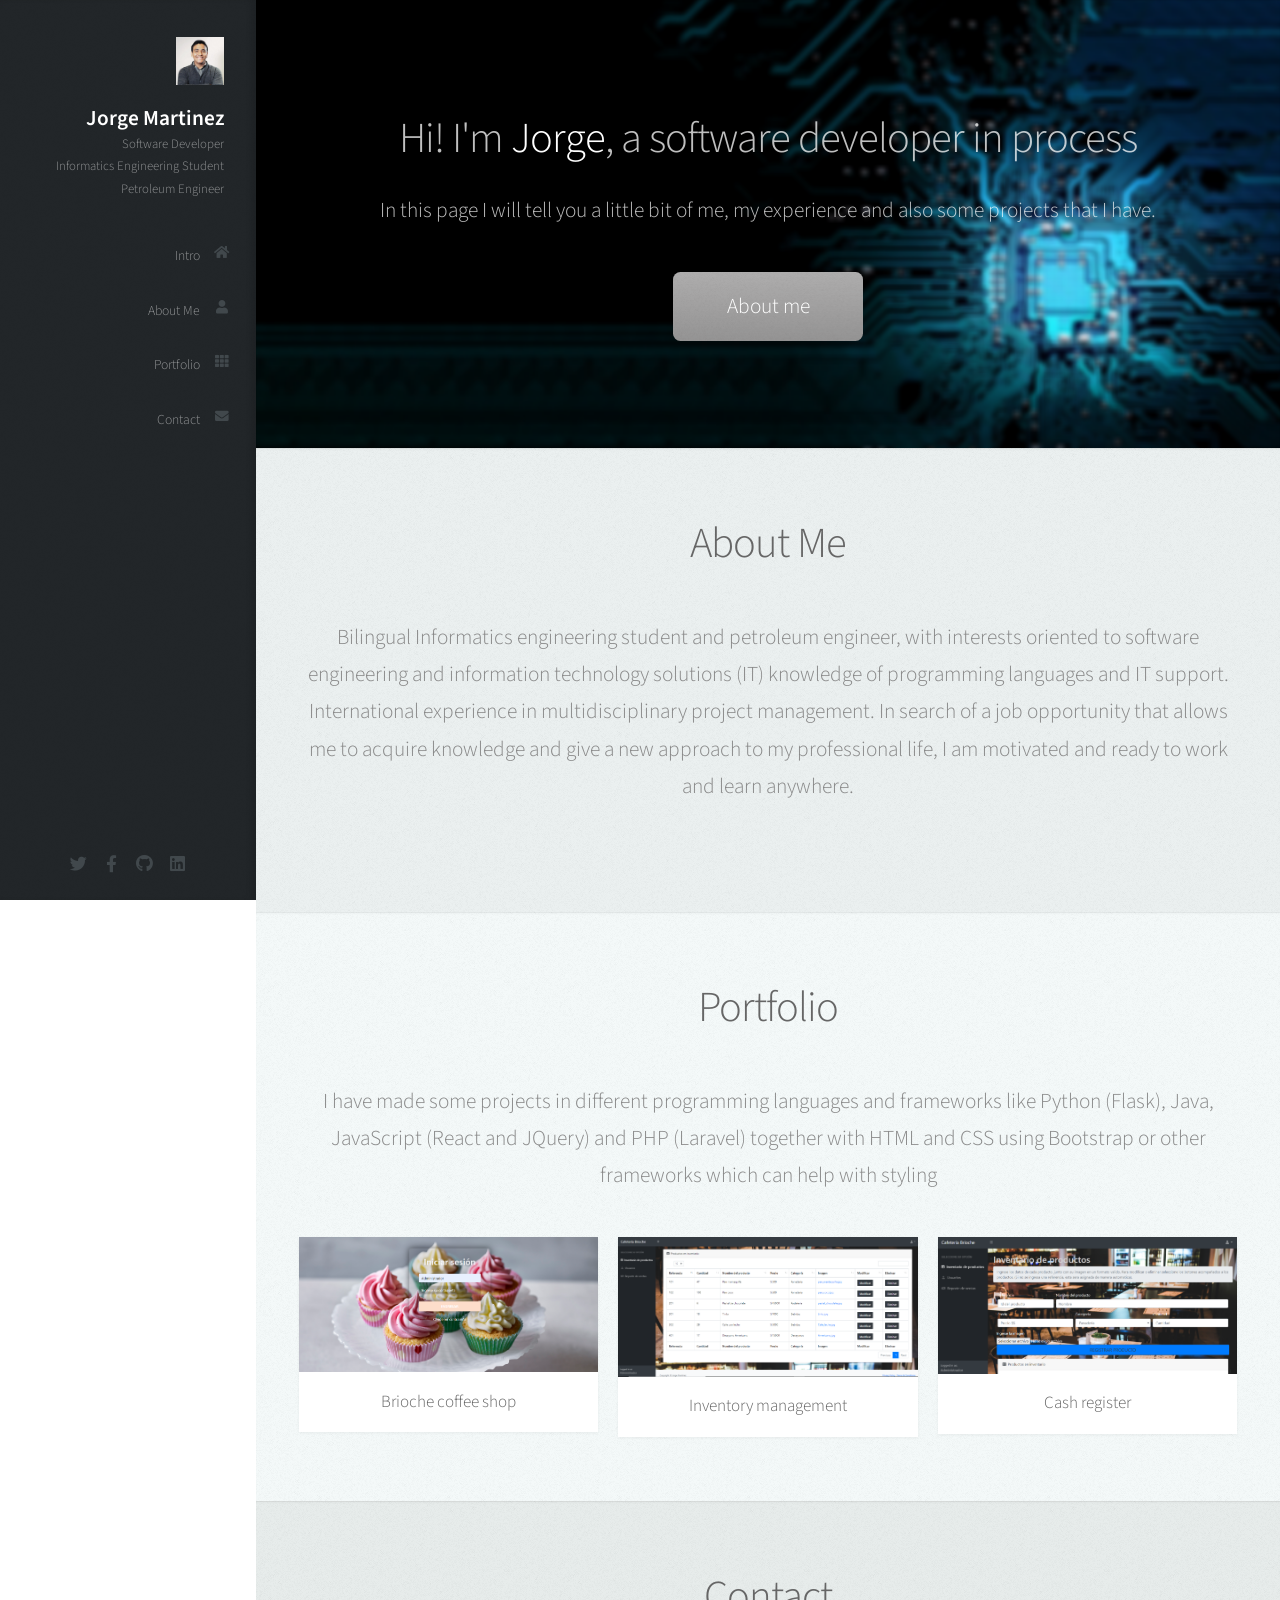
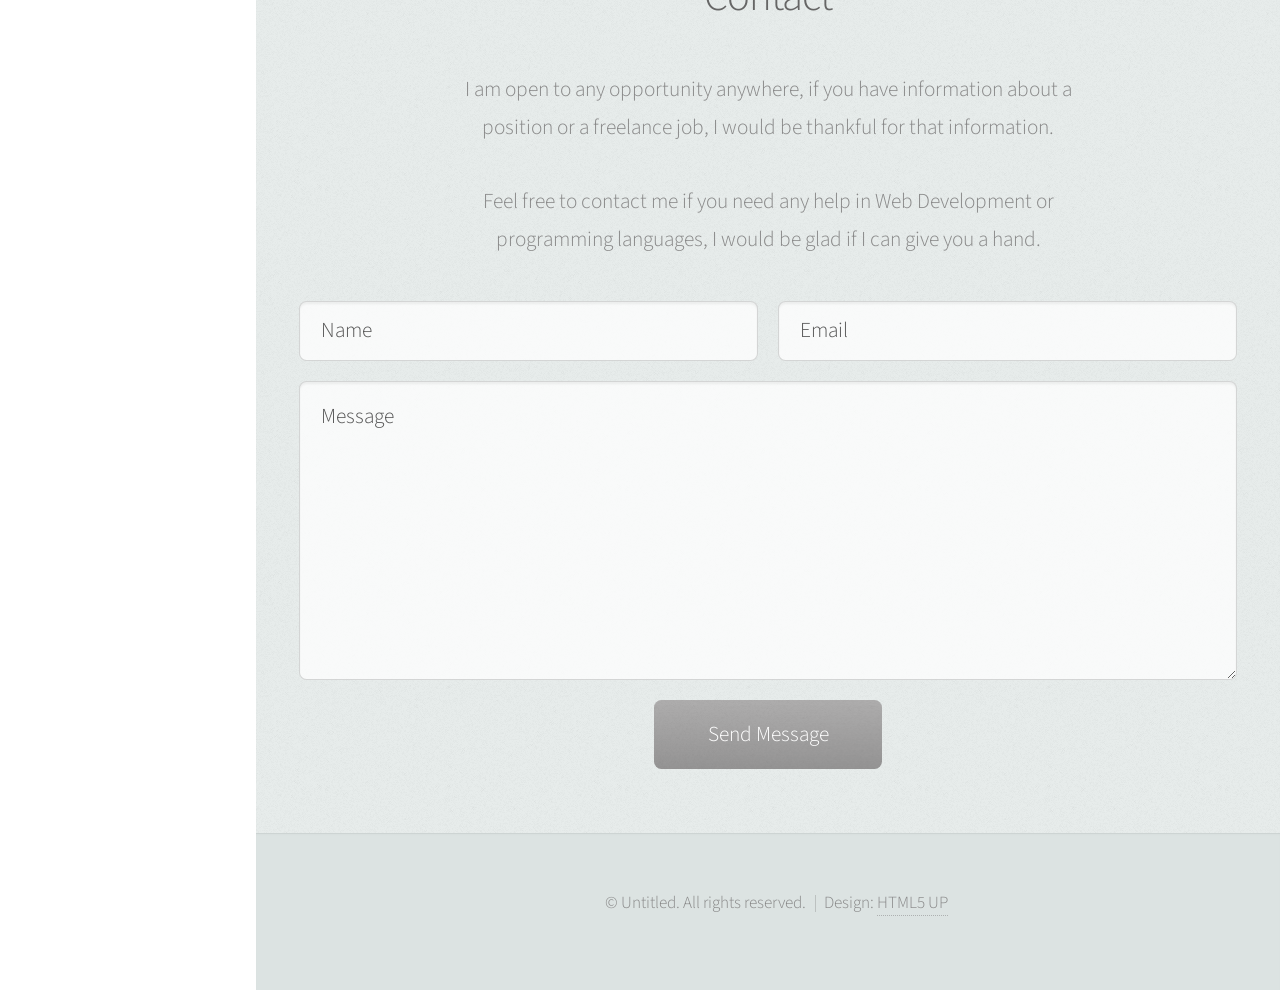
==== index.html @ ef1b6c50 "Edicion final" ====
<!DOCTYPE HTML>
<html>
	<head>
		<title>Jorge Martinez Portafolio</title>
		<meta charset="utf-8" />
		<meta name="viewport" content="width=device-width, initial-scale=1, user-scalable=no" />
		<link rel="stylesheet" href="assets/css/main.css" />
	</head>
	<body class="is-preload">
			<div id="header">
				<div class="top">
						<div id="logo">
							<span class="image avatar48"><img src="images/avat.jpeg" alt="profile picture" /></span>
							<h1 id="title">Jorge Martinez</h1>
							<p>Software Developer</p>
							<p>Informatics Engineering Student</p>
							<p>Petroleum Engineer</p>
						</div>

					<!-- Nav -->
						<nav id="nav">
							<ul>
								<li><a href="#top" id="top-link"><span class="icon solid fa-home">Intro</span></a></li>
								<li><a href="#about" id="about-link"><span class="icon solid fa-user">About Me</span></a></li>
								<li><a href="#portfolio" id="portfolio-link"><span class="icon solid fa-th">Portfolio</span></a></li>
								<li><a href="#contact" id="contact-link"><span class="icon solid fa-envelope">Contact</span></a></li>
							</ul>
						</nav>

				</div>

				<div class="bottom">

					<!-- Social Icons -->
						<ul class="icons">
							<li><a href="https://twitter.com/home" class="icon brands fa-twitter"><span class="label">Twitter</span></a></li>
							<li><a href="https://www.facebook.com/" class="icon brands fa-facebook-f"><span class="label">Facebook</span></a></li>
							<li><a href="https://github.com/" class="icon brands fa-github"><span class="label">Github</span></a></li>
							<li><a href="https://linkedin.com/" class="icon brands fa-linkedin"><span class="label">LinkedIn</span></a></li>
						</ul>
				</div>
			</div>

		<!-- Main -->
			<div id="main">
				<!-- Intro -->
					<section id="top" class="one dark cover">
						<div class="container">

							<header>
								<h2 class="alt">Hi! I'm <strong>Jorge</strong>, a software developer in process<br />
								</a></h2>
								<p>In this page I will tell you a little bit of me, my experience and also some projects that I have.</p>
							</header>

							<footer>
								<a href="#about" class="button scrolly">About me</a>
							</footer>

						</div>
					</section>

				<!-- About Me -->
				<section id="about" class="three">
					<div class="container">

						<header>
							<h2>About Me</h2>
						</header>

						<p>Bilingual Informatics engineering student and petroleum engineer, with 
						interests oriented to software engineering and information technology solutions (IT)
						knowledge of programming languages and IT support. International experience in 
						multidisciplinary project management. In search of a job opportunity that allows 
						me to acquire knowledge and give a new approach to my professional life, 
						I am motivated and ready to work and learn anywhere.</p>

					</div>
				</section>

				<!-- Portfolio -->
					<section id="portfolio" class="two">
						<div class="container">

							<header>
								<h2>Portfolio</h2>
							</header>

							<p>I have made some projects in different programming languages and frameworks 
								like Python (Flask), Java, JavaScript (React and JQuery) and PHP (Laravel) 
								together with HTML and CSS using Bootstrap or other frameworks which can help with styling</p>

							<div class="row">
								<div class="col-4 col-12-mobile">
									<article class="item">
										<a href="#" class="image fit"><img src="images/2.PNG" alt="" /></a>
										<header>
											<h3>Brioche coffee shop</h3>
										</header>
									</article>
								</div>
								<div class="col-4 col-12-mobile">
									<article class="item">
										<a href="#" class="image fit"><img src="images/3.2.PNG" alt="" /></a>
										<header>
											<h3>Inventory management</h3>
										</header>
									</article>
								</div>
								<div class="col-4 col-12-mobile">
									<article class="item">
										<a href="#" class="image fit"><img src="images/3.1.PNG" alt="" /></a>
										<header>
											<h3>Cash register</h3>
										</header>
									</article>
								</div>
							</div>

						</div>
					</section>
				<!-- Contact -->
					<section id="contact" class="four">
						<div class="container">

							<header>
								<h2>Contact</h2>
							</header>

							<p>I am open to any opportunity anywhere, if you have information 
								about a <br>position or a freelance job, I would be thankful for that information. <br>  <br> 
								Feel free to contact me if you need any help in Web Development 
								or  <br>  programming languages, I would be glad if I can give you a hand.</p>

							<form method="post" action="#">
								<div class="row">
									<div class="col-6 col-12-mobile"><input type="text" name="name" placeholder="Name" /></div>
									<div class="col-6 col-12-mobile"><input type="text" name="email" placeholder="Email" /></div>
									<div class="col-12">
										<textarea name="message" placeholder="Message"></textarea>
									</div>
									<div class="col-12">
										<input type="submit" value="Send Message" />
									</div>
								</div>
							</form>

						</div>
					</section>

			</div>

		<!-- Footer -->
			<div id="footer">

				<!-- Copyright -->
					<ul class="copyright">
						<li>&copy; Untitled. All rights reserved.</li><li>Design: <a href="http://html5up.net">HTML5 UP</a></li>
					</ul>

			</div>

		<!-- Scripts -->
			<script src="assets/js/jquery.min.js"></script>
			<script src="assets/js/jquery.scrolly.min.js"></script>
			<script src="assets/js/jquery.scrollex.min.js"></script>
			<script src="assets/js/browser.min.js"></script>
			<script src="assets/js/breakpoints.min.js"></script>
			<script src="assets/js/util.js"></script>
			<script src="assets/js/main.js"></script>

	</body>
</html>
---- assets/css/main.css ----
@import url("fontawesome-all.min.css");
@import url("https://fonts.googleapis.com/css?family=Source+Sans+Pro:300,300italic,400,600");

/*
	Prologue by HTML5 UP
	html5up.net | @ajlkn
	Free for personal and commercial use under the CCA 3.0 license (html5up.net/license)
*/

html, body, div, span, applet, object,
iframe, h1, h2, h3, h4, h5, h6, p, blockquote,
pre, a, abbr, acronym, address, big, cite,
code, del, dfn, em, img, ins, kbd, q, s, samp,
small, strike, strong, sub, sup, tt, var, b,
u, i, center, dl, dt, dd, ol, ul, li, fieldset,
form, label, legend, table, caption, tbody,
tfoot, thead, tr, th, td, article, aside,
canvas, details, embed, figure, figcaption,
footer, header, hgroup, menu, nav, output, ruby,
section, summary, time, mark, audio, video {
	margin: 0;
	padding: 0;
	border: 0;
	font-size: 100%;
	font: inherit;
	vertical-align: baseline;}

article, aside, details, figcaption, figure,
footer, header, hgroup, menu, nav, section {
	display: block;}

body {
	line-height: 1;
}

ol, ul {
	list-style: none;
}

blockquote, q {
	quotes: none;
}

	blockquote:before, blockquote:after, q:before, q:after {
		content: '';
		content: none;
	}

table {
	border-collapse: collapse;
	border-spacing: 0;
}

body {
	-webkit-text-size-adjust: none;
}

mark {
	background-color: transparent;
	color: inherit;
}

input::-moz-focus-inner {
	border: 0;
	padding: 0;
}

input, select, textarea {
	-moz-appearance: none;
	-webkit-appearance: none;
	-ms-appearance: none;
	appearance: none;
}

/* Basic */

	html {
		box-sizing: border-box;
	}

	*, *:before, *:after {
		box-sizing: inherit;
	}

	body {
		background: #fff;
		font-family: 'Source Sans Pro', sans-serif;
		font-size: 19pt;
		font-weight: 300;
		line-height: 1.75em;
		color: #888;
	}

		body.is-preload *, body.is-preload *:before, body.is-preload *:after {
			-moz-animation: none !important;
			-webkit-animation: none !important;
			-ms-animation: none !important;
			animation: none !important;
			-moz-transition: none !important;
			-webkit-transition: none !important;
			-ms-transition: none !important;
			transition: none !important;
		}

	input, textarea, select {
		font-family: 'Source Sans Pro', sans-serif;
		font-size: 19pt;
		font-weight: 300;
		line-height: 1.75em;
		color: #888;
	}

	h1, h2, h3, h4, h5, h6 {
		font-weight: 300;
		color: #666;
		line-height: 1.5em;
	}

	h1 a, h2 a, h3 a, h4 a, h5 a, h6 a {
		color: inherit;
		text-decoration: none;
	}

		h1 a strong, h2 a strong, h3 a strong, h4 a strong, h5 a strong, h6 a strong {
			color: #333;
		}

	h2 {
		font-size: 2em;
		letter-spacing: -1px;
	}

		h2.alt {
			color: #888;
		}

			h2.alt strong {
				color: #666;
			}

	h3 {
		font-size: 1.5em;
	}

	header {
		margin: 0 0 2em 0;
	}

		header > p {
			margin: 1em 0 0 0;
		}

	footer {
		margin: 2em 0 0 0;
	}

	strong, b {
		font-weight: 300;
		color: #666;
	}

	em, i {
		font-style: italic;
	}

	a {
		text-decoration: none;
		color: inherit;
		border-bottom: dotted 1px rgba(128, 128, 128, 0.5);
		-moz-transition: color 0.35s ease-in-out, border-bottom-color 0.35s ease-in-out;
		-webkit-transition: color 0.35s ease-in-out, border-bottom-color 0.35s ease-in-out;
		-ms-transition: color 0.35s ease-in-out, border-bottom-color 0.35s ease-in-out;
		transition: color 0.35s ease-in-out, border-bottom-color 0.35s ease-in-out;
		outline: 0;
	}

		a:hover {
			color: #009191;
			border-bottom-color: rgba(255, 255, 255, 0);
		}

	sub {
		position: relative;
		top: 0.5em;
		font-size: 0.8em;
	}

	sup {
		position: relative;
		top: -0.5em;
		font-size: 0.8em;
	}

	hr {
		border: 0;
		border-top: solid 1px #ddd;
	}

	blockquote {
		border-left: solid 0.5em #ddd;
		padding: 1em 0 1em 2em;
		font-style: italic;
	}

	p, ul, ol, dl, table {
		margin-bottom: 2em;
	}

	br.clear {
		clear: both;
	}

/* Container */

	.container {
		margin: 0 auto;
		max-width: 100%;
		width: 1400px;
	}

		@media screen and (min-width: 961px) and (max-width: 1880px) {

			.container {
				width: 1200px;
			}

		}

		@media screen and (min-width: 961px) and (max-width: 1620px) {

			.container {
				width: 960px;
			}

		}

		@media screen and (min-width: 961px) and (max-width: 1320px) {

			.container {
				width: 100%;
			}

		}

		@media screen and (max-width: 960px) {

			.container {
				width: 100%;
			}

		}

		@media screen and (max-width: 736px) {

			.container {
				width: 100%;
			}

		}

/* Row */

	.row {
		display: flex;
		flex-wrap: wrap;
		box-sizing: border-box;
		align-items: stretch;
	}

		.row > * {
			box-sizing: border-box;
		}

		.row.gtr-uniform > * > :last-child {
			margin-bottom: 0;
		}

		.row.aln-left {
			justify-content: flex-start;
		}

		.row.aln-center {
			justify-content: center;
		}

		.row.aln-right {
			justify-content: flex-end;
		}

		.row.aln-top {
			align-items: flex-start;
		}

		.row.aln-middle {
			align-items: center;
		}

		.row.aln-bottom {
			align-items: flex-end;
		}

		.row > .imp {
			order: -1;
		}

		.row > .col-1 {
			width: 8.33333%;
		}

		.row > .off-1 {
			margin-left: 8.33333%;
		}

		.row > .col-2 {
			width: 16.66667%;
		}

		.row > .off-2 {
			margin-left: 16.66667%;
		}

		.row > .col-3 {
			width: 25%;
		}

		.row > .off-3 {
			margin-left: 25%;
		}

		.row > .col-4 {
			width: 33.33333%;
		}

		.row > .off-4 {
			margin-left: 33.33333%;
		}

		.row > .col-5 {
			width: 41.66667%;
		}

		.row > .off-5 {
			margin-left: 41.66667%;
		}

		.row > .col-6 {
			width: 50%;
		}

		.row > .off-6 {
			margin-left: 50%;
		}

		.row > .col-7 {
			width: 58.33333%;
		}

		.row > .off-7 {
			margin-left: 58.33333%;
		}

		.row > .col-8 {
			width: 66.66667%;
		}

		.row > .off-8 {
			margin-left: 66.66667%;
		}

		.row > .col-9 {
			width: 75%;
		}

		.row > .off-9 {
			margin-left: 75%;
		}

		.row > .col-10 {
			width: 83.33333%;
		}

		.row > .off-10 {
			margin-left: 83.33333%;
		}

		.row > .col-11 {
			width: 91.66667%;
		}

		.row > .off-11 {
			margin-left: 91.66667%;
		}

		.row > .col-12 {
			width: 100%;
		}

		.row > .off-12 {
			margin-left: 100%;
		}

		.row.gtr-0 {
			margin-top: 0px;
			margin-left: 0px;
		}

			.row.gtr-0 > * {
				padding: 0px 0 0 0px;
			}

			.row.gtr-0.gtr-uniform {
				margin-top: 0px;
			}

				.row.gtr-0.gtr-uniform > * {
					padding-top: 0px;
				}

		.row.gtr-25 {
			margin-top: -10px;
			margin-left: -10px;
		}

			.row.gtr-25 > * {
				padding: 10px 0 0 10px;
			}

			.row.gtr-25.gtr-uniform {
				margin-top: -10px;
			}

				.row.gtr-25.gtr-uniform > * {
					padding-top: 10px;
				}

		.row.gtr-50 {
			margin-top: -20px;
			margin-left: -20px;
		}

			.row.gtr-50 > * {
				padding: 20px 0 0 20px;
			}

			.row.gtr-50.gtr-uniform {
				margin-top: -20px;
			}

				.row.gtr-50.gtr-uniform > * {
					padding-top: 20px;
				}

		.row {
			margin-top: -40px;
			margin-left: -40px;
		}

			.row > * {
				padding: 40px 0 0 40px;
			}

			.row.gtr-uniform {
				margin-top: -40px;
			}

				.row.gtr-uniform > * {
					padding-top: 40px;
				}

		.row.gtr-150 {
			margin-top: -60px;
			margin-left: -60px;
		}

			.row.gtr-150 > * {
				padding: 60px 0 0 60px;
			}

			.row.gtr-150.gtr-uniform {
				margin-top: -60px;
			}

				.row.gtr-150.gtr-uniform > * {
					padding-top: 60px;
				}

		.row.gtr-200 {
			margin-top: -80px;
			margin-left: -80px;
		}

			.row.gtr-200 > * {
				padding: 80px 0 0 80px;
			}

			.row.gtr-200.gtr-uniform {
				margin-top: -80px;
			}

				.row.gtr-200.gtr-uniform > * {
					padding-top: 80px;
				}

		@media screen and (min-width: 961px) and (max-width: 1880px) {

			.row {
				display: flex;
				flex-wrap: wrap;
				box-sizing: border-box;
				align-items: stretch;
			}

				.row > * {
					box-sizing: border-box;
				}

				.row.gtr-uniform > * > :last-child {
					margin-bottom: 0;
				}

				.row.aln-left {
					justify-content: flex-start;
				}

				.row.aln-center {
					justify-content: center;
				}

				.row.aln-right {
					justify-content: flex-end;
				}

				.row.aln-top {
					align-items: flex-start;
				}

				.row.aln-middle {
					align-items: center;
				}

				.row.aln-bottom {
					align-items: flex-end;
				}

				.row > .imp-wide {
					order: -1;
				}

				.row > .col-1-wide {
					width: 8.33333%;
				}

				.row > .off-1-wide {
					margin-left: 8.33333%;
				}

				.row > .col-2-wide {
					width: 16.66667%;
				}

				.row > .off-2-wide {
					margin-left: 16.66667%;
				}

				.row > .col-3-wide {
					width: 25%;
				}

				.row > .off-3-wide {
					margin-left: 25%;
				}

				.row > .col-4-wide {
					width: 33.33333%;
				}

				.row > .off-4-wide {
					margin-left: 33.33333%;
				}

				.row > .col-5-wide {
					width: 41.66667%;
				}

				.row > .off-5-wide {
					margin-left: 41.66667%;
				}

				.row > .col-6-wide {
					width: 50%;
				}

				.row > .off-6-wide {
					margin-left: 50%;
				}

				.row > .col-7-wide {
					width: 58.33333%;
				}

				.row > .off-7-wide {
					margin-left: 58.33333%;
				}

				.row > .col-8-wide {
					width: 66.66667%;
				}

				.row > .off-8-wide {
					margin-left: 66.66667%;
				}

				.row > .col-9-wide {
					width: 75%;
				}

				.row > .off-9-wide {
					margin-left: 75%;
				}

				.row > .col-10-wide {
					width: 83.33333%;
				}

				.row > .off-10-wide {
					margin-left: 83.33333%;
				}

				.row > .col-11-wide {
					width: 91.66667%;
				}

				.row > .off-11-wide {
					margin-left: 91.66667%;
				}

				.row > .col-12-wide {
					width: 100%;
				}

				.row > .off-12-wide {
					margin-left: 100%;
				}

				.row.gtr-0 {
					margin-top: 0px;
					margin-left: 0px;
				}

					.row.gtr-0 > * {
						padding: 0px 0 0 0px;
					}

					.row.gtr-0.gtr-uniform {
						margin-top: 0px;
					}

						.row.gtr-0.gtr-uniform > * {
							padding-top: 0px;
						}

				.row.gtr-25 {
					margin-top: -10px;
					margin-left: -10px;
				}

					.row.gtr-25 > * {
						padding: 10px 0 0 10px;
					}

					.row.gtr-25.gtr-uniform {
						margin-top: -10px;
					}

						.row.gtr-25.gtr-uniform > * {
							padding-top: 10px;
						}

				.row.gtr-50 {
					margin-top: -20px;
					margin-left: -20px;
				}

					.row.gtr-50 > * {
						padding: 20px 0 0 20px;
					}

					.row.gtr-50.gtr-uniform {
						margin-top: -20px;
					}

						.row.gtr-50.gtr-uniform > * {
							padding-top: 20px;
						}

				.row {
					margin-top: -40px;
					margin-left: -40px;
				}

					.row > * {
						padding: 40px 0 0 40px;
					}

					.row.gtr-uniform {
						margin-top: -40px;
					}

						.row.gtr-uniform > * {
							padding-top: 40px;
						}

				.row.gtr-150 {
					margin-top: -60px;
					margin-left: -60px;
				}

					.row.gtr-150 > * {
						padding: 60px 0 0 60px;
					}

					.row.gtr-150.gtr-uniform {
						margin-top: -60px;
					}

						.row.gtr-150.gtr-uniform > * {
							padding-top: 60px;
						}

				.row.gtr-200 {
					margin-top: -80px;
					margin-left: -80px;
				}

					.row.gtr-200 > * {
						padding: 80px 0 0 80px;
					}

					.row.gtr-200.gtr-uniform {
						margin-top: -80px;
					}

						.row.gtr-200.gtr-uniform > * {
							padding-top: 80px;
						}

		}

		@media screen and (min-width: 961px) and (max-width: 1620px) {

			.row {
				display: flex;
				flex-wrap: wrap;
				box-sizing: border-box;
				align-items: stretch;
			}

				.row > * {
					box-sizing: border-box;
				}

				.row.gtr-uniform > * > :last-child {
					margin-bottom: 0;
				}

				.row.aln-left {
					justify-content: flex-start;
				}

				.row.aln-center {
					justify-content: center;
				}

				.row.aln-right {
					justify-content: flex-end;
				}

				.row.aln-top {
					align-items: flex-start;
				}

				.row.aln-middle {
					align-items: center;
				}

				.row.aln-bottom {
					align-items: flex-end;
				}

				.row > .imp-normal {
					order: -1;
				}

				.row > .col-1-normal {
					width: 8.33333%;
				}

				.row > .off-1-normal {
					margin-left: 8.33333%;
				}

				.row > .col-2-normal {
					width: 16.66667%;
				}

				.row > .off-2-normal {
					margin-left: 16.66667%;
				}

				.row > .col-3-normal {
					width: 25%;
				}

				.row > .off-3-normal {
					margin-left: 25%;
				}

				.row > .col-4-normal {
					width: 33.33333%;
				}

				.row > .off-4-normal {
					margin-left: 33.33333%;
				}

				.row > .col-5-normal {
					width: 41.66667%;
				}

				.row > .off-5-normal {
					margin-left: 41.66667%;
				}

				.row > .col-6-normal {
					width: 50%;
				}

				.row > .off-6-normal {
					margin-left: 50%;
				}

				.row > .col-7-normal {
					width: 58.33333%;
				}

				.row > .off-7-normal {
					margin-left: 58.33333%;
				}

				.row > .col-8-normal {
					width: 66.66667%;
				}

				.row > .off-8-normal {
					margin-left: 66.66667%;
				}

				.row > .col-9-normal {
					width: 75%;
				}

				.row > .off-9-normal {
					margin-left: 75%;
				}

				.row > .col-10-normal {
					width: 83.33333%;
				}

				.row > .off-10-normal {
					margin-left: 83.33333%;
				}

				.row > .col-11-normal {
					width: 91.66667%;
				}

				.row > .off-11-normal {
					margin-left: 91.66667%;
				}

				.row > .col-12-normal {
					width: 100%;
				}

				.row > .off-12-normal {
					margin-left: 100%;
				}

				.row.gtr-0 {
					margin-top: 0px;
					margin-left: 0px;
				}

					.row.gtr-0 > * {
						padding: 0px 0 0 0px;
					}

					.row.gtr-0.gtr-uniform {
						margin-top: 0px;
					}

						.row.gtr-0.gtr-uniform > * {
							padding-top: 0px;
						}

				.row.gtr-25 {
					margin-top: -10px;
					margin-left: -10px;
				}

					.row.gtr-25 > * {
						padding: 10px 0 0 10px;
					}

					.row.gtr-25.gtr-uniform {
						margin-top: -10px;
					}

						.row.gtr-25.gtr-uniform > * {
							padding-top: 10px;
						}

				.row.gtr-50 {
					margin-top: -20px;
					margin-left: -20px;
				}

					.row.gtr-50 > * {
						padding: 20px 0 0 20px;
					}

					.row.gtr-50.gtr-uniform {
						margin-top: -20px;
					}

						.row.gtr-50.gtr-uniform > * {
							padding-top: 20px;
						}

				.row {
					margin-top: -40px;
					margin-left: -40px;
				}

					.row > * {
						padding: 40px 0 0 40px;
					}

					.row.gtr-uniform {
						margin-top: -40px;
					}

						.row.gtr-uniform > * {
							padding-top: 40px;
						}

				.row.gtr-150 {
					margin-top: -60px;
					margin-left: -60px;
				}

					.row.gtr-150 > * {
						padding: 60px 0 0 60px;
					}

					.row.gtr-150.gtr-uniform {
						margin-top: -60px;
					}

						.row.gtr-150.gtr-uniform > * {
							padding-top: 60px;
						}

				.row.gtr-200 {
					margin-top: -80px;
					margin-left: -80px;
				}

					.row.gtr-200 > * {
						padding: 80px 0 0 80px;
					}

					.row.gtr-200.gtr-uniform {
						margin-top: -80px;
					}

						.row.gtr-200.gtr-uniform > * {
							padding-top: 80px;
						}

		}

		@media screen and (min-width: 961px) and (max-width: 1320px) {

			.row {
				display: flex;
				flex-wrap: wrap;
				box-sizing: border-box;
				align-items: stretch;
			}

				.row > * {
					box-sizing: border-box;
				}

				.row.gtr-uniform > * > :last-child {
					margin-bottom: 0;
				}

				.row.aln-left {
					justify-content: flex-start;
				}

				.row.aln-center {
					justify-content: center;
				}

				.row.aln-right {
					justify-content: flex-end;
				}

				.row.aln-top {
					align-items: flex-start;
				}

				.row.aln-middle {
					align-items: center;
				}

				.row.aln-bottom {
					align-items: flex-end;
				}

				.row > .imp-narrow {
					order: -1;
				}

				.row > .col-1-narrow {
					width: 8.33333%;
				}

				.row > .off-1-narrow {
					margin-left: 8.33333%;
				}

				.row > .col-2-narrow {
					width: 16.66667%;
				}

				.row > .off-2-narrow {
					margin-left: 16.66667%;
				}

				.row > .col-3-narrow {
					width: 25%;
				}

				.row > .off-3-narrow {
					margin-left: 25%;
				}

				.row > .col-4-narrow {
					width: 33.33333%;
				}

				.row > .off-4-narrow {
					margin-left: 33.33333%;
				}

				.row > .col-5-narrow {
					width: 41.66667%;
				}

				.row > .off-5-narrow {
					margin-left: 41.66667%;
				}

				.row > .col-6-narrow {
					width: 50%;
				}

				.row > .off-6-narrow {
					margin-left: 50%;
				}

				.row > .col-7-narrow {
					width: 58.33333%;
				}

				.row > .off-7-narrow {
					margin-left: 58.33333%;
				}

				.row > .col-8-narrow {
					width: 66.66667%;
				}

				.row > .off-8-narrow {
					margin-left: 66.66667%;
				}

				.row > .col-9-narrow {
					width: 75%;
				}

				.row > .off-9-narrow {
					margin-left: 75%;
				}

				.row > .col-10-narrow {
					width: 83.33333%;
				}

				.row > .off-10-narrow {
					margin-left: 83.33333%;
				}

				.row > .col-11-narrow {
					width: 91.66667%;
				}

				.row > .off-11-narrow {
					margin-left: 91.66667%;
				}

				.row > .col-12-narrow {
					width: 100%;
				}

				.row > .off-12-narrow {
					margin-left: 100%;
				}

				.row.gtr-0 {
					margin-top: 0px;
					margin-left: 0px;
				}

					.row.gtr-0 > * {
						padding: 0px 0 0 0px;
					}

					.row.gtr-0.gtr-uniform {
						margin-top: 0px;
					}

						.row.gtr-0.gtr-uniform > * {
							padding-top: 0px;
						}

				.row.gtr-25 {
					margin-top: -5px;
					margin-left: -5px;
				}

					.row.gtr-25 > * {
						padding: 5px 0 0 5px;
					}

					.row.gtr-25.gtr-uniform {
						margin-top: -5px;
					}

						.row.gtr-25.gtr-uniform > * {
							padding-top: 5px;
						}

				.row.gtr-50 {
					margin-top: -10px;
					margin-left: -10px;
				}

					.row.gtr-50 > * {
						padding: 10px 0 0 10px;
					}

					.row.gtr-50.gtr-uniform {
						margin-top: -10px;
					}

						.row.gtr-50.gtr-uniform > * {
							padding-top: 10px;
						}

				.row {
					margin-top: -20px;
					margin-left: -20px;
				}

					.row > * {
						padding: 20px 0 0 20px;
					}

					.row.gtr-uniform {
						margin-top: -20px;
					}

						.row.gtr-uniform > * {
							padding-top: 20px;
						}

				.row.gtr-150 {
					margin-top: -30px;
					margin-left: -30px;
				}

					.row.gtr-150 > * {
						padding: 30px 0 0 30px;
					}

					.row.gtr-150.gtr-uniform {
						margin-top: -30px;
					}

						.row.gtr-150.gtr-uniform > * {
							padding-top: 30px;
						}

				.row.gtr-200 {
					margin-top: -40px;
					margin-left: -40px;
				}

					.row.gtr-200 > * {
						padding: 40px 0 0 40px;
					}

					.row.gtr-200.gtr-uniform {
						margin-top: -40px;
					}

						.row.gtr-200.gtr-uniform > * {
							padding-top: 40px;
						}

		}

		@media screen and (max-width: 960px) {

			.row {
				display: flex;
				flex-wrap: wrap;
				box-sizing: border-box;
				align-items: stretch;
			}

				.row > * {
					box-sizing: border-box;
				}

				.row.gtr-uniform > * > :last-child {
					margin-bottom: 0;
				}

				.row.aln-left {
					justify-content: flex-start;
				}

				.row.aln-center {
					justify-content: center;
				}

				.row.aln-right {
					justify-content: flex-end;
				}

				.row.aln-top {
					align-items: flex-start;
				}

				.row.aln-middle {
					align-items: center;
				}

				.row.aln-bottom {
					align-items: flex-end;
				}

				.row > .imp-narrower {
					order: -1;
				}

				.row > .col-1-narrower {
					width: 8.33333%;
				}

				.row > .off-1-narrower {
					margin-left: 8.33333%;
				}

				.row > .col-2-narrower {
					width: 16.66667%;
				}

				.row > .off-2-narrower {
					margin-left: 16.66667%;
				}

				.row > .col-3-narrower {
					width: 25%;
				}

				.row > .off-3-narrower {
					margin-left: 25%;
				}

				.row > .col-4-narrower {
					width: 33.33333%;
				}

				.row > .off-4-narrower {
					margin-left: 33.33333%;
				}

				.row > .col-5-narrower {
					width: 41.66667%;
				}

				.row > .off-5-narrower {
					margin-left: 41.66667%;
				}

				.row > .col-6-narrower {
					width: 50%;
				}

				.row > .off-6-narrower {
					margin-left: 50%;
				}

				.row > .col-7-narrower {
					width: 58.33333%;
				}

				.row > .off-7-narrower {
					margin-left: 58.33333%;
				}

				.row > .col-8-narrower {
					width: 66.66667%;
				}

				.row > .off-8-narrower {
					margin-left: 66.66667%;
				}

				.row > .col-9-narrower {
					width: 75%;
				}

				.row > .off-9-narrower {
					margin-left: 75%;
				}

				.row > .col-10-narrower {
					width: 83.33333%;
				}

				.row > .off-10-narrower {
					margin-left: 83.33333%;
				}

				.row > .col-11-narrower {
					width: 91.66667%;
				}

				.row > .off-11-narrower {
					margin-left: 91.66667%;
				}

				.row > .col-12-narrower {
					width: 100%;
				}

				.row > .off-12-narrower {
					margin-left: 100%;
				}

				.row.gtr-0 {
					margin-top: 0px;
					margin-left: 0px;
				}

					.row.gtr-0 > * {
						padding: 0px 0 0 0px;
					}

					.row.gtr-0.gtr-uniform {
						margin-top: 0px;
					}

						.row.gtr-0.gtr-uniform > * {
							padding-top: 0px;
						}

				.row.gtr-25 {
					margin-top: -5px;
					margin-left: -5px;
				}

					.row.gtr-25 > * {
						padding: 5px 0 0 5px;
					}

					.row.gtr-25.gtr-uniform {
						margin-top: -5px;
					}

						.row.gtr-25.gtr-uniform > * {
							padding-top: 5px;
						}

				.row.gtr-50 {
					margin-top: -10px;
					margin-left: -10px;
				}

					.row.gtr-50 > * {
						padding: 10px 0 0 10px;
					}

					.row.gtr-50.gtr-uniform {
						margin-top: -10px;
					}

						.row.gtr-50.gtr-uniform > * {
							padding-top: 10px;
						}

				.row {
					margin-top: -20px;
					margin-left: -20px;
				}

					.row > * {
						padding: 20px 0 0 20px;
					}

					.row.gtr-uniform {
						margin-top: -20px;
					}

						.row.gtr-uniform > * {
							padding-top: 20px;
						}

				.row.gtr-150 {
					margin-top: -30px;
					margin-left: -30px;
				}

					.row.gtr-150 > * {
						padding: 30px 0 0 30px;
					}

					.row.gtr-150.gtr-uniform {
						margin-top: -30px;
					}

						.row.gtr-150.gtr-uniform > * {
							padding-top: 30px;
						}

				.row.gtr-200 {
					margin-top: -40px;
					margin-left: -40px;
				}

					.row.gtr-200 > * {
						padding: 40px 0 0 40px;
					}

					.row.gtr-200.gtr-uniform {
						margin-top: -40px;
					}

						.row.gtr-200.gtr-uniform > * {
							padding-top: 40px;
						}

		}

		@media screen and (max-width: 736px) {

			.row {
				display: flex;
				flex-wrap: wrap;
				box-sizing: border-box;
				align-items: stretch;
			}

				.row > * {
					box-sizing: border-box;
				}

				.row.gtr-uniform > * > :last-child {
					margin-bottom: 0;
				}

				.row.aln-left {
					justify-content: flex-start;
				}

				.row.aln-center {
					justify-content: center;
				}

				.row.aln-right {
					justify-content: flex-end;
				}

				.row.aln-top {
					align-items: flex-start;
				}

				.row.aln-middle {
					align-items: center;
				}

				.row.aln-bottom {
					align-items: flex-end;
				}

				.row > .imp-mobile {
					order: -1;
				}

				.row > .col-1-mobile {
					width: 8.33333%;
				}

				.row > .off-1-mobile {
					margin-left: 8.33333%;
				}

				.row > .col-2-mobile {
					width: 16.66667%;
				}

				.row > .off-2-mobile {
					margin-left: 16.66667%;
				}

				.row > .col-3-mobile {
					width: 25%;
				}

				.row > .off-3-mobile {
					margin-left: 25%;
				}

				.row > .col-4-mobile {
					width: 33.33333%;
				}

				.row > .off-4-mobile {
					margin-left: 33.33333%;
				}

				.row > .col-5-mobile {
					width: 41.66667%;
				}

				.row > .off-5-mobile {
					margin-left: 41.66667%;
				}

				.row > .col-6-mobile {
					width: 50%;
				}

				.row > .off-6-mobile {
					margin-left: 50%;
				}

				.row > .col-7-mobile {
					width: 58.33333%;
				}

				.row > .off-7-mobile {
					margin-left: 58.33333%;
				}

				.row > .col-8-mobile {
					width: 66.66667%;
				}

				.row > .off-8-mobile {
					margin-left: 66.66667%;
				}

				.row > .col-9-mobile {
					width: 75%;
				}

				.row > .off-9-mobile {
					margin-left: 75%;
				}

				.row > .col-10-mobile {
					width: 83.33333%;
				}

				.row > .off-10-mobile {
					margin-left: 83.33333%;
				}

				.row > .col-11-mobile {
					width: 91.66667%;
				}

				.row > .off-11-mobile {
					margin-left: 91.66667%;
				}

				.row > .col-12-mobile {
					width: 100%;
				}

				.row > .off-12-mobile {
					margin-left: 100%;
				}

				.row.gtr-0 {
					margin-top: 0px;
					margin-left: 0px;
				}

					.row.gtr-0 > * {
						padding: 0px 0 0 0px;
					}

					.row.gtr-0.gtr-uniform {
						margin-top: 0px;
					}

						.row.gtr-0.gtr-uniform > * {
							padding-top: 0px;
						}

				.row.gtr-25 {
					margin-top: -5px;
					margin-left: -5px;
				}

					.row.gtr-25 > * {
						padding: 5px 0 0 5px;
					}

					.row.gtr-25.gtr-uniform {
						margin-top: -5px;
					}

						.row.gtr-25.gtr-uniform > * {
							padding-top: 5px;
						}

				.row.gtr-50 {
					margin-top: -10px;
					margin-left: -10px;
				}

					.row.gtr-50 > * {
						padding: 10px 0 0 10px;
					}

					.row.gtr-50.gtr-uniform {
						margin-top: -10px;
					}

						.row.gtr-50.gtr-uniform > * {
							padding-top: 10px;
						}

				.row {
					margin-top: -20px;
					margin-left: -20px;
				}

					.row > * {
						padding: 20px 0 0 20px;
					}

					.row.gtr-uniform {
						margin-top: -20px;
					}

						.row.gtr-uniform > * {
							padding-top: 20px;
						}

				.row.gtr-150 {
					margin-top: -30px;
					margin-left: -30px;
				}

					.row.gtr-150 > * {
						padding: 30px 0 0 30px;
					}

					.row.gtr-150.gtr-uniform {
						margin-top: -30px;
					}

						.row.gtr-150.gtr-uniform > * {
							padding-top: 30px;
						}

				.row.gtr-200 {
					margin-top: -40px;
					margin-left: -40px;
				}

					.row.gtr-200 > * {
						padding: 40px 0 0 40px;
					}

					.row.gtr-200.gtr-uniform {
						margin-top: -40px;
					}

						.row.gtr-200.gtr-uniform > * {
							padding-top: 40px;
						}

		}

/* Sections/Article */

	section, article {
		margin-bottom: 3em;
	}

		section > :last-child,
		section > .container, section:last-child, article > :last-child,
		article > .container, article:last-child {
			margin-bottom: 0;
		}

		.row > section, .row > article {
			margin-bottom: 0;
		}

/* Image */

	.image {
		display: inline-block;
		border: 0;
	}

		.image img {
			display: block;
			width: 100%;
		}

		.image.avatar48 {
			width: 48px;
			height: 48px;
			background: #f00;
		}

			.image.avatar48 img {
				width: 48px;
				height: 48px;
			}

		.image.fit {
			display: block;
			width: 100%;
		}

		.image.featured {
			display: block;
			width: 100%;
			margin: 0 0 2em 0;
		}

		.image.left {
			float: left;
			margin: 0 2em 2em 0;
		}

		.image.centered {
			display: block;
			margin: 0 0 2em 0;
		}

			.image.centered img {
				margin: 0 auto;
				width: auto;
			}

/* List */

	ul {
		list-style: disc;
		padding-left: 1em;
	}

		ul li {
			padding-left: 0.5em;
		}

	ol {
		list-style: decimal;
		padding-left: 1.25em;
	}

		ol li {
			padding-left: 0.25em;
		}

/* Icons */

	ul.icons {
		cursor: default;
		list-style: none;
		padding-left: 0;
	}

		ul.icons li {
			display: inline-block;
			padding-left: 0;
		}

		ul.icons a {
			display: inline-block;
			width: 2em;
			height: 2em;
			line-height: 2em;
			text-align: center;
			border: 0;
		}

/* Form */

	form label {
		display: block;
		text-align: left;
		margin-bottom: 0.5em;
	}

	form input[type="text"],
	form input[type="email"],
	form input[type="password"],
	form select,
	form textarea {
		position: relative;
		-webkit-appearance: none;
		display: block;
		border: 0;
		outline: 0;
		background: #fff;
		background: rgba(255, 255, 255, 0.75);
		width: 100%;
		border-radius: 0.35em;
		padding: 0.75em 1em 0.75em 1em;
		box-shadow: inset 0 0.1em 0.1em 0 rgba(0, 0, 0, 0.05);
		border: solid 1px rgba(0, 0, 0, 0.15);
		-moz-transition: all 0.35s ease-in-out;
		-webkit-transition: all 0.35s ease-in-out;
		-ms-transition: all 0.35s ease-in-out;
		transition: all 0.35s ease-in-out;
	}

		form input[type="text"]:focus,
		form input[type="email"]:focus,
		form input[type="password"]:focus,
		form select:focus,
		form textarea:focus {
			box-shadow: 0 0 2px 1px #8ebebc;
			background: #fff;
		}

	form input[type="text"],
	form input[type="email"],
	form input[type="password"],
	form select {
		line-height: 1.25em;
	}

	form textarea {
		min-height: 14em;
	}

	form ::-webkit-input-placeholder {
		color: #555 !important;
	}

	form :-moz-placeholder {
		color: #555 !important;
	}

	form ::-moz-placeholder {
		color: #555 !important;
	}

	form :-ms-input-placeholder {
		color: #555 !important;
	}

	form ::-moz-focus-inner {
		border: 0;
	}

/* Table */

	table {
		width: 100%;
		text-align: left;
	}

		table tbody tr:nth-child(2n+2) {
			background: #f4f4f4;
		}

		table td {
			padding: 0.5em 1em 0.5em 1em;
		}

		table th {
			text-align: left;
			padding: 0.5em 1em 0.5em 1em;
			color: #fff;
			background: #222729 url("images/overlay.png");
		}

		table thead {
			background: #444;
			color: #fff;
		}

		table tfoot {
			background: #eee;
		}

/* Button */

	input[type="button"],
	input[type="submit"],
	input[type="reset"],
	button,
	.button {
		position: relative;
		display: inline-block;
		border-radius: 0.35em;
		color: #fff !important;
		text-decoration: none;
		padding: 0.75em 2.5em 0.75em 2.5em;
		background-color: #AFAEAE;
		border: 0;
		cursor: pointer;
		background-image: -moz-linear-gradient(top, rgba(0, 0, 0, 0), rgba(0, 0, 0, 0.15)), url("images/overlay.png");
		background-image: -webkit-linear-gradient(top, rgba(0, 0, 0, 0), rgba(0, 0, 0, 0.15)), url("images/overlay.png");
		background-image: -ms-linear-gradient(top, rgba(0, 0, 0, 0), rgba(0, 0, 0, 0.15)), url("images/overlay.png");
		background-image: linear-gradient(top, rgba(0, 0, 0, 0), rgba(0, 0, 0, 0.15)), url("images/overlay.png");
		-moz-transition: background-color 0.35s ease-in-out;
		-webkit-transition: background-color 0.35s ease-in-out;
		-ms-transition: background-color 0.35s ease-in-out;
		transition: background-color 0.35s ease-in-out;
	}

		input[type="button"]:hover,
		input[type="submit"]:hover,
		input[type="reset"]:hover,
		button:hover,
		.button:hover {
			background-color: #9ececc;
		}

		input[type="button"]:active,
		input[type="submit"]:active,
		input[type="reset"]:active,
		button:active,
		.button:active {
			background-color: #7eaeac;
		}

/* Item */

	.item {
		box-shadow: 0 0.05em 0.15em 0 rgba(0, 0, 0, 0.05);
		margin-bottom: 40px;
	}

		.item header {
			background: #fff;
			margin: 0;
			padding: 1em 0 1em 0;
			font-size: 0.8em;
		}

			.item header h3 {
				font-size: 1em;
			}

/* Icons */

	.icon {
		text-decoration: none;
		text-decoration: none;
	}

		.icon:before {
			-moz-osx-font-smoothing: grayscale;
			-webkit-font-smoothing: antialiased;
			display: inline-block;
			font-style: normal;
			font-variant: normal;
			text-rendering: auto;
			line-height: 1;
			text-transform: none !important;
			font-family: 'Font Awesome 5 Free';
			font-weight: 400;
		}

		.icon:before {
			line-height: inherit;
		}

		.icon > .label {
			display: none;
		}

		.icon.solid:before {
			font-weight: 900;
		}

		.icon.brands:before {
			font-family: 'Font Awesome 5 Brands';
		}

/* Header */

	#header {
		display: -moz-flex;
		display: -webkit-flex;
		display: -ms-flex;
		display: flex;
		-moz-flex-direction: column;
		-webkit-flex-direction: column;
		-ms-flex-direction: column;
		flex-direction: column;
		-moz-justify-content: space-between;
		-webkit-justify-content: space-between;
		-ms-justify-content: space-between;
		justify-content: space-between;
		background: #222629 url("images/overlay.png");
		box-shadow: inset -0.25em 0 0.25em 0 rgba(0, 0, 0, 0.1);
		color: #fff;
		height: 100%;
		left: 0;
		overflow-y: auto;
		position: fixed;
		text-align: right;
		top: 0;
		width: 375px;
	}

		#header .top {
			-moz-flex-grow: 1;
			-webkit-flex-grow: 1;
			-ms-flex-grow: 1;
			flex-grow: 1;
		}

		#header .bottom {
			-moz-flex-shrink: 0;
			-webkit-flex-shrink: 0;
			-ms-flex-shrink: 0;
			flex-shrink: 0;
			padding: 1.5em 0 0.75em 0;
		}

			#header .bottom > :last-child {
				margin-bottom: 0;
			}

		#header .icons {
			font-size: 0.8em;
			text-align: center;
		}

			#header .icons a {
				color: #41484c;
				-moz-transition: color 0.35s ease-in-out;
				-webkit-transition: color 0.35s ease-in-out;
				-ms-transition: color 0.35s ease-in-out;
				transition: color 0.35s ease-in-out;
			}

				#header .icons a:hover {
					color: #fff;
				}

	#logo {
		position: relative;
		margin: 1.75em 1.5em 1.5em 1.5em;
		min-height: 48px;
		cursor: default;
	}

		#logo h1 {
			position: relative;
			color: #fff;
			font-weight: 600;
			font-size: 1em;
			line-height: 1em;
		}

		#logo p {
			position: relative;
			display: block;
			font-size: 0.6em;
			color: rgba(255, 255, 255, 0.5);
			line-height: 1.25em;
			margin: 0.5em 0 0 0;
		}

		#logo .image {
			position: absolute;
			left: 0;
			top: 0;
		}

	#nav ul {
		list-style: none;
		padding-left: 0;
		margin-bottom: 0;
	}

		#nav ul li {
			padding-left: 0;
		}

			#nav ul li a {
				display: block;
				padding: 0.5em 1.5em 0.5em 1.5em;
				color: rgba(255, 255, 255, 0.5);
				text-decoration: none;
				outline: 0;
				border: 0;
				-moz-transition: none;
				-webkit-transition: none;
				-ms-transition: none;
				transition: none;
			}

				#nav ul li a span {
					position: relative;
					display: block;
					font-size: 0.8em;
				}

					#nav ul li a span:before {
						position: absolute;
						left: 0;
						color: #41484c;
						text-align: center;
						width: 1.25em;
						line-height: 1.75em;
					}

				#nav ul li a.active {
					background: rgba(0, 0, 0, 0.15);
					box-shadow: inset 0 0 0.25em 0 rgba(0, 0, 0, 0.125);
					color: #fff;
				}

					#nav ul li a.active span:before {
						color: #009191;
					}

/* Footer */

	#footer {
		margin-left: 375px;
		text-align: center;
		background-color: #dce3e2;
		padding: 3em 0 4em 0;
		box-shadow: inset 0 1px 0 0 rgba(0, 0, 0, 0.05), inset 0 0.1em 0.1em 0 rgba(0, 0, 0, 0.025);
		font-size: 0.8em;
	}

		#footer .copyright {
			cursor: default;
			margin: 0;
		}

			#footer .copyright li {
				display: inline-block;
				line-height: 1em;
				border-left: solid 1px rgba(128, 128, 128, 0.35);
				padding: 0 0 0 0.5em;
				margin: 0 0 0 0.5em;
			}

				#footer .copyright li:first-child {
					border-left: 0;
					padding-left: 0;
					margin-left: 0;
				}

/* Main */

	#main {
		margin-left: 375px;
	}

		#main > section {
			margin: 0;
			overflow: hidden;
			padding: 4em 0;
			box-shadow: inset 0 1px 0 0 rgba(0, 0, 0, 0.05), inset 0 0.1em 0.1em 0 rgba(0, 0, 0, 0.025);
			text-align: center;
			background-image: url("images/overlay.png");
		}

			#main > section.dark {
				color: #ddd;
				color: rgba(255, 255, 255, 0.75);
			}

				#main > section.dark h2, #main > section.dark h3, #main > section.dark h4, #main > section.dark h5, #main > section.dark h6 {
					color: inherit;
				}

				#main > section.dark strong {
					color: #fff;
					border-color: inherit;
				}

				#main > section.dark a {
					color: #fff;
					border-color: inherit;
				}

					#main > section.dark a:hover {
						border-bottom-color: rgba(255, 255, 255, 0);
					}

			#main > section.cover {
				padding: 10em 0;
				background-size: cover;
				background-position: center center;
			}

			#main > section.one {
				background-color: #81918E;
				background-image: url("../../images/bk.png");
			}

			#main > section.two {
				background-color: #f5fafa;
			}

			#main > section.three {
				background-color: #ecf1f1;
			}

			#main > section.four {
				background-color: #e8edec;
			}

/* Wide */

	@media screen and (min-width: 961px) and (max-width: 1880px) {

		/* Basic */

			body, input, textarea, select {
				font-size: 17pt;
			}

		/* Header */

			#header {
				width: 300px;
			}

		/* Footer */

			#footer {
				margin-left: 300px;
			}

		/* Main */

			#main {
				margin-left: 300px;
			}

	}

/* Normal */

	@media screen and (min-width: 961px) and (max-width: 1620px) {

		/* Main */

			#main > section {
				padding: 3em 0;
			}

			#main section.cover {
				padding: 5em 0;
			}

	}

/* Narrow */

	@media screen and (min-width: 961px) and (max-width: 1320px) {

		/* Basic */

			body, input, textarea, select {
				font-size: 16pt;
			}

			.container {
				padding: 0 2em 0 2em;
			}

		/* Icons */

			ul.icons li a {
				width: 1.75em;
			}

		/* Item */

			.item {
				margin-bottom: 20px;
			}

		/* Header */

			#header {
				width: 20%;
			}

			#logo .image {
				position: relative;
				margin: 0 0 0.5em 0;
			}

			#nav ul li a {
				font-size: 0.8em;
				padding-top: 0.5em;
				padding-bottom: 0.5em;
			}

				#nav ul li a span {
					padding-right: 2.25em;
				}

					#nav ul li a span:before {
						left: 100%;
						margin-left: -1.25em;
						line-height: 2.25em;
					}

		/* Footer */

			#footer {
				margin-left: 20%;
			}

		/* Main */

			#main {
				margin-left: 20%;
			}

	}

/* Narrower */

	#headerToggle {
		display: none;
	}

	@media screen and (max-width: 960px) {

		/* Basic */

			html, body {
				overflow-x: hidden;
			}

			body, input, textarea, select {
				font-size: 16pt;
			}

			header br {
				display: none;
			}

			.container {
				padding: 0 2em 0 2em;
			}

		/* Item */

			.item {
				margin-bottom: 15px;
			}

		/* Icons */

			ul.icons a {
				width: 1.75em;
				font-size: 1.25em;
			}

		/* Header */

			#header {
				-moz-backface-visibility: hidden;
				-webkit-backface-visibility: hidden;
				-ms-backface-visibility: hidden;
				backface-visibility: hidden;
				-moz-transform: translateX(-275px);
				-webkit-transform: translateX(-275px);
				-ms-transform: translateX(-275px);
				transform: translateX(-275px);
				-moz-transition: -moz-transform 0.5s ease;
				-webkit-transition: -webkit-transform 0.5s ease;
				-ms-transition: -ms-transform 0.5s ease;
				transition: transform 0.5s ease;
				-webkit-overflow-scrolling: touch;
				display: block;
				height: 100%;
				left: 0;
				overflow-y: auto;
				position: fixed;
				top: 0;
				width: 275px;
				z-index: 10002;
				width: 275px;
				background: #222729 url("images/overlay.png");
				box-shadow: inset -0.25em 0 0.25em 0 rgba(0, 0, 0, 0.125);
			}

				#header .top {
					position: relative;
				}

				#header .bottom {
					border-top: solid 1px rgba(255, 255, 255, 0.05);
					box-shadow: 0 -1px 0 0 rgba(0, 0, 0, 0.15);
					padding-top: 2em;
					margin-top: 2em;
					position: relative;
				}

			#logo {
				margin: 1.5em 1.25em 1.25em 1.25em;
			}

			#nav ul li a {
				padding: 0.5em 1.25em 0.5em 1.25em;
			}

			#headerToggle {
				-moz-backface-visibility: hidden;
				-webkit-backface-visibility: hidden;
				-ms-backface-visibility: hidden;
				backface-visibility: hidden;
				-moz-transition: -moz-transform 0.5s ease;
				-webkit-transition: -webkit-transform 0.5s ease;
				-ms-transition: -ms-transform 0.5s ease;
				transition: transform 0.5s ease;
				display: block;
				height: 2.25em;
				left: 0;
				position: fixed;
				top: 0;
				width: 3.25em;
				z-index: 10001;
			}

				#headerToggle .toggle {
					text-decoration: none;
					position: absolute;
					left: 0;
					top: 0;
					width: 100%;
					height: 100%;
					outline: 0;
					border: 0;
				}

					#headerToggle .toggle:before {
						-moz-osx-font-smoothing: grayscale;
						-webkit-font-smoothing: antialiased;
						display: inline-block;
						font-style: normal;
						font-variant: normal;
						text-rendering: auto;
						line-height: 1;
						text-transform: none !important;
						font-family: 'Font Awesome 5 Free';
						font-weight: 900;
					}

					#headerToggle .toggle:before {
						text-decoration: none;
						content: '\f0c9';
						color: #fff;
						font-size: 18px;
						background: rgba(128, 136, 144, 0.5);
						border-radius: 0.35em;
						text-align: center;
						position: absolute;
						left: 0.5em;
						top: 0.5em;
						display: block;
						width: 3.25em;
						height: 2.25em;
						line-height: 2.25em;
					}

			body.header-visible #main {
				-moz-transform: translateX(275px);
				-webkit-transform: translateX(275px);
				-ms-transform: translateX(275px);
				transform: translateX(275px);
			}

			body.header-visible #headerToggle {
				-moz-transform: translateX(275px);
				-webkit-transform: translateX(275px);
				-ms-transform: translateX(275px);
				transform: translateX(275px);
			}

			body.header-visible #header {
				-moz-transform: translateX(0);
				-webkit-transform: translateX(0);
				-ms-transform: translateX(0);
				transform: translateX(0);
			}

		/* Footer */

			#footer {
				margin-left: 0;
			}

		/* Main */

			#main {
				-moz-backface-visibility: hidden;
				-webkit-backface-visibility: hidden;
				-ms-backface-visibility: hidden;
				backface-visibility: hidden;
				-moz-transition: -moz-transform 0.5s ease;
				-webkit-transition: -webkit-transform 0.5s ease;
				-ms-transition: -ms-transform 0.5s ease;
				transition: transform 0.5s ease;
				padding-bottom: 1px;
				margin-left: 0;
			}

				#main > section {
					padding: 3em 0;
				}

				#main section.cover {
					padding: 4em 0;
				}

	}

/* Mobile */

	@media screen and (max-width: 736px) {

		/* Basic */

			body, input, textarea, select {
				font-size: 14pt;
			}

			h2 {
				font-size: 1.5em;
				letter-spacing: 0;
				font-weight: 300;
			}

			.container {
				padding: 0 15px 0 15px;
			}

		/* List */

			ul.icons a {
				width: 2em;
				font-size: 1.25em;
			}

		/* Main */

			#main > section {
				padding: 2em 0;
			}

			#main section.cover {
				padding: 4em 0em;
			}

				#main section.cover header {
					padding: 0 1em;
				}

		/* Footer */

			#footer .copyright li {
				display: block;
				line-height: 1.25em;
				border: 0;
				padding: 0;
				margin: 1em 0 0 0;
			}

				#footer .copyright li:first-child {
					margin-top: 0;
				}

	}
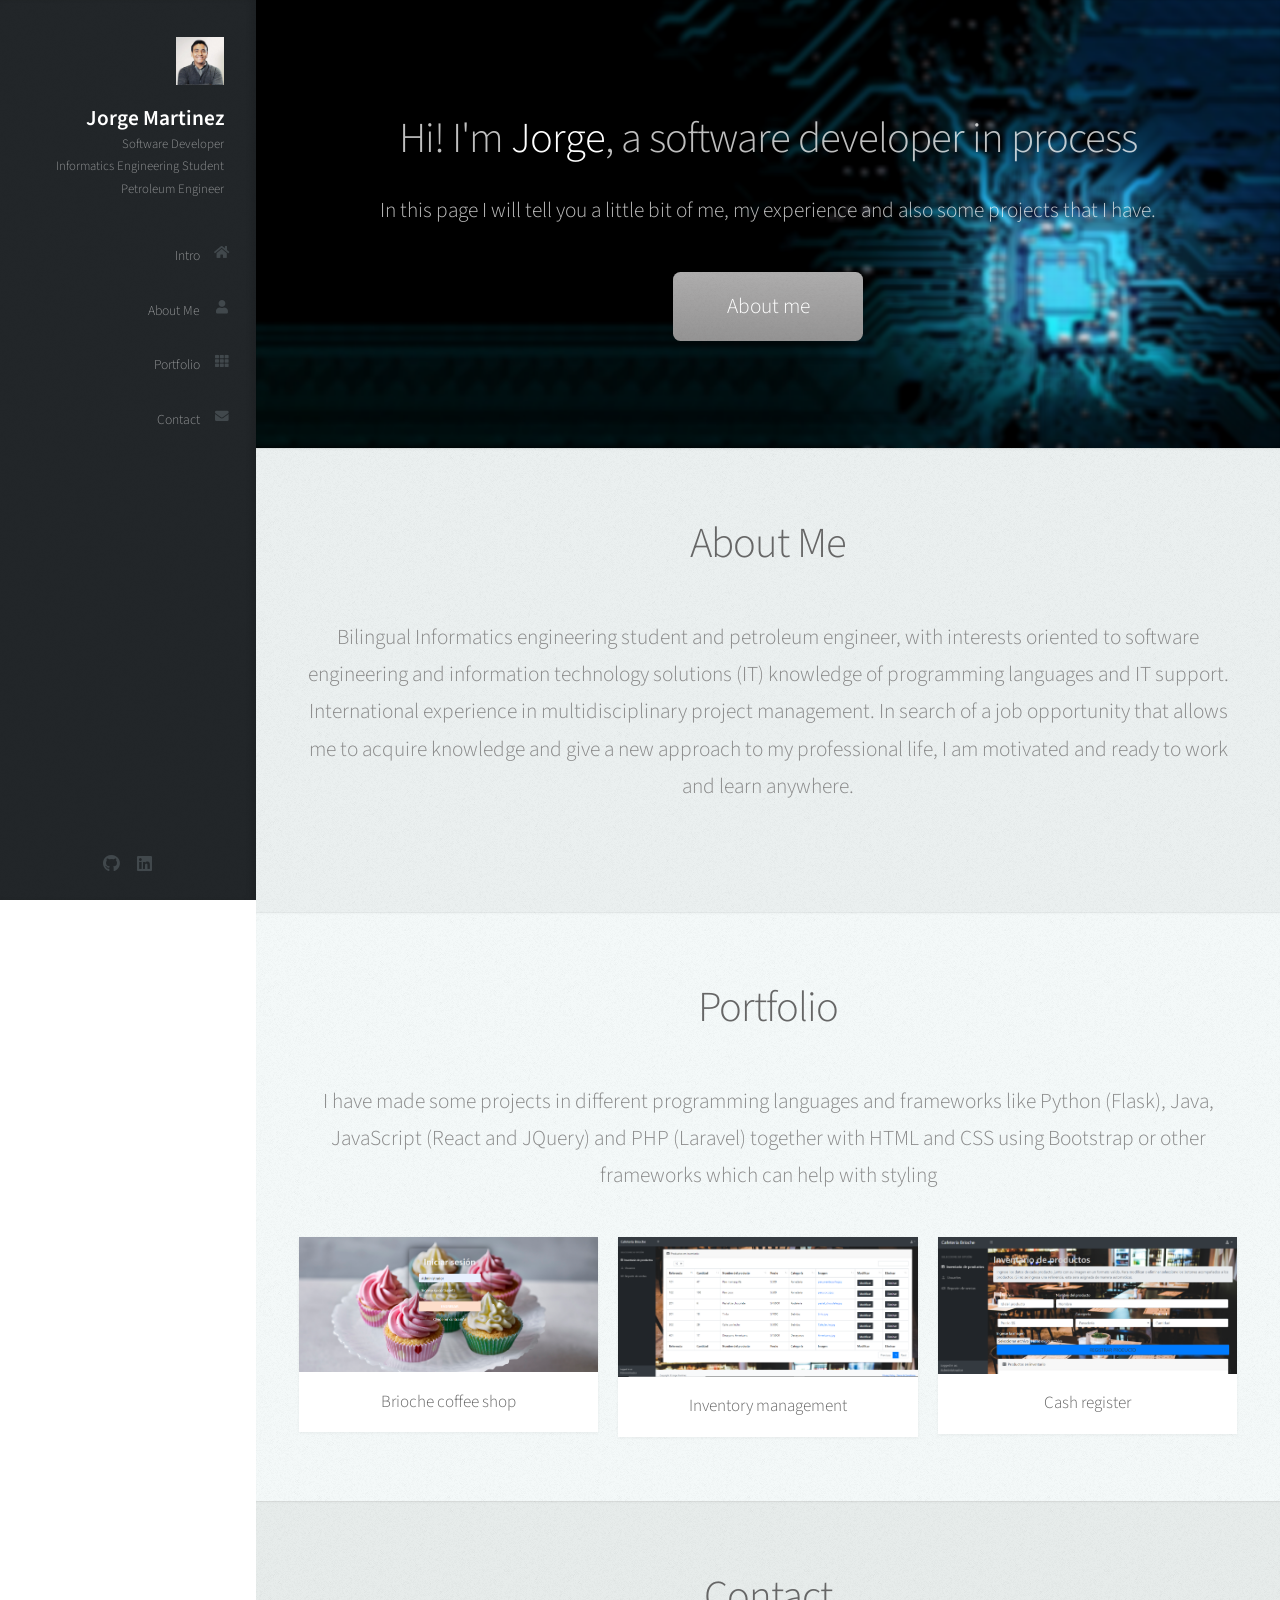
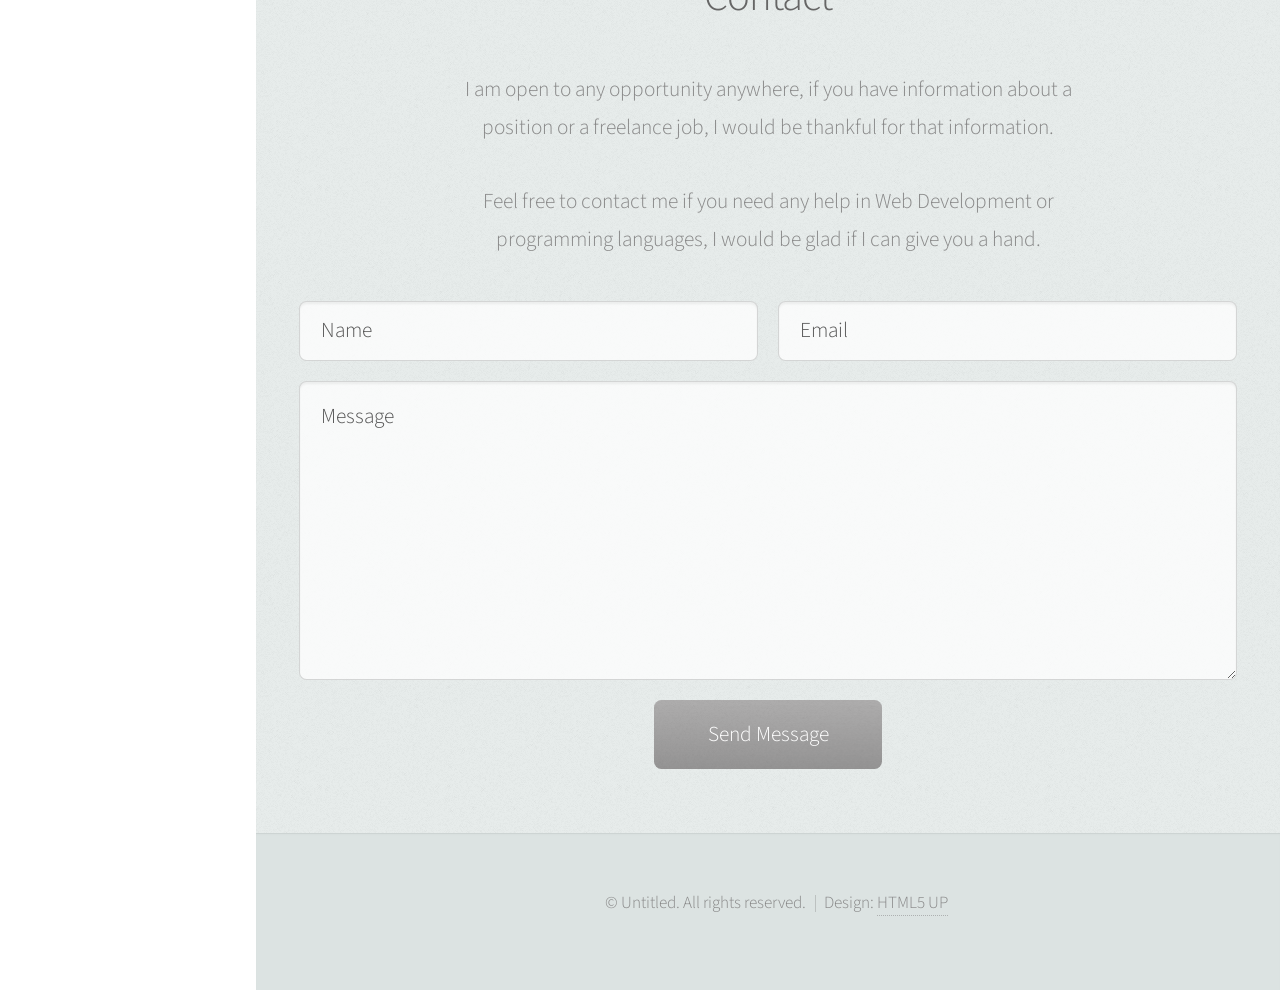
==== commit 545da557: "Update index.html" ====
--- a/index.html
+++ b/index.html
@@ -1,5 +1,5 @@
 <!DOCTYPE HTML>
-<html>
+<html lang="en">
 	<head>
 		<title>Jorge Martinez Portafolio</title>
 		<meta charset="utf-8" />
@@ -33,10 +33,9 @@
 
 					<!-- Social Icons -->
 						<ul class="icons">
-							<li><a href="https://twitter.com/home" class="icon brands fa-twitter"><span class="label">Twitter</span></a></li>
-							<li><a href="https://www.facebook.com/" class="icon brands fa-facebook-f"><span class="label">Facebook</span></a></li>
-							<li><a href="https://github.com/" class="icon brands fa-github"><span class="label">Github</span></a></li>
-							<li><a href="https://linkedin.com/" class="icon brands fa-linkedin"><span class="label">LinkedIn</span></a></li>
+							
+							<li><a href="https://github.com/jorle95/jorle95.github.io/" class="icon brands fa-github"><span class="label">Github</span></a></li>
+							<li><a href="https://www.linkedin.com/in/jmartinezy/" class="icon brands fa-linkedin"><span class="label">LinkedIn</span></a></li>
 						</ul>
 				</div>
 			</div>
@@ -48,8 +47,7 @@
 						<div class="container">
 
 							<header>
-								<h2 class="alt">Hi! I'm <strong>Jorge</strong>, a software developer in process<br />
-								</a></h2>
+								<h2 class="alt">Hi! I'm <strong>Jorge</strong>, a software developer in process<br /></h2>
 								<p>In this page I will tell you a little bit of me, my experience and also some projects that I have.</p>
 							</header>
 
@@ -93,7 +91,7 @@
 							<div class="row">
 								<div class="col-4 col-12-mobile">
 									<article class="item">
-										<a href="#" class="image fit"><img src="images/2.PNG" alt="" /></a>
+										<a href="https://github.com/" class="image fit"><img src="images/2.PNG" alt="cakes and login information" /></a>
 										<header>
 											<h3>Brioche coffee shop</h3>
 										</header>
@@ -101,7 +99,7 @@
 								</div>
 								<div class="col-4 col-12-mobile">
 									<article class="item">
-										<a href="#" class="image fit"><img src="images/3.2.PNG" alt="" /></a>
+										<a href="https://github.com/" class="image fit"><img src="images/3.2.PNG" alt="Table for inventory" /></a>
 										<header>
 											<h3>Inventory management</h3>
 										</header>
@@ -109,7 +107,7 @@
 								</div>
 								<div class="col-4 col-12-mobile">
 									<article class="item">
-										<a href="#" class="image fit"><img src="images/3.1.PNG" alt="" /></a>
+										<a href="https://github.com/" class="image fit"><img src="images/3.1.PNG" alt="Cash register with tables" /></a>
 										<header>
 											<h3>Cash register</h3>
 										</header>
@@ -170,4 +168,4 @@
 			<script src="assets/js/main.js"></script>
 
 	</body>
-</html>+</html>
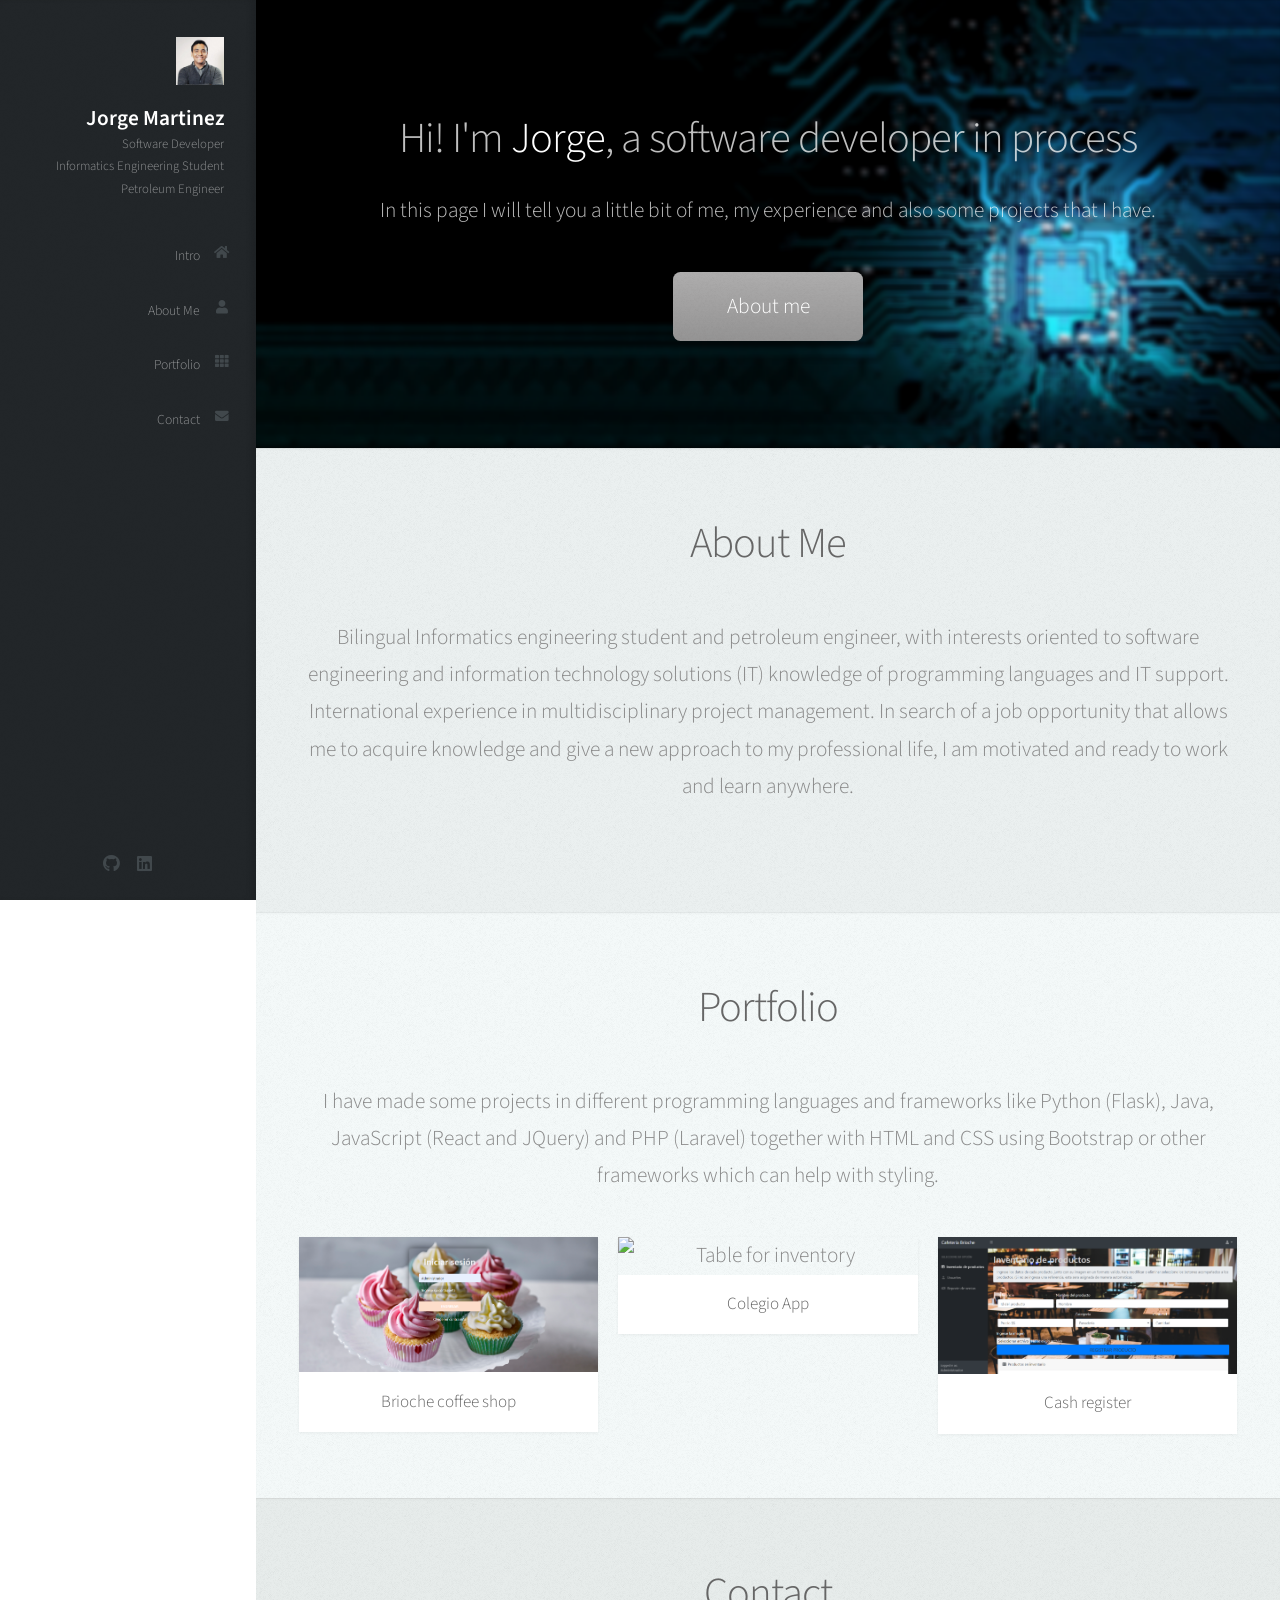
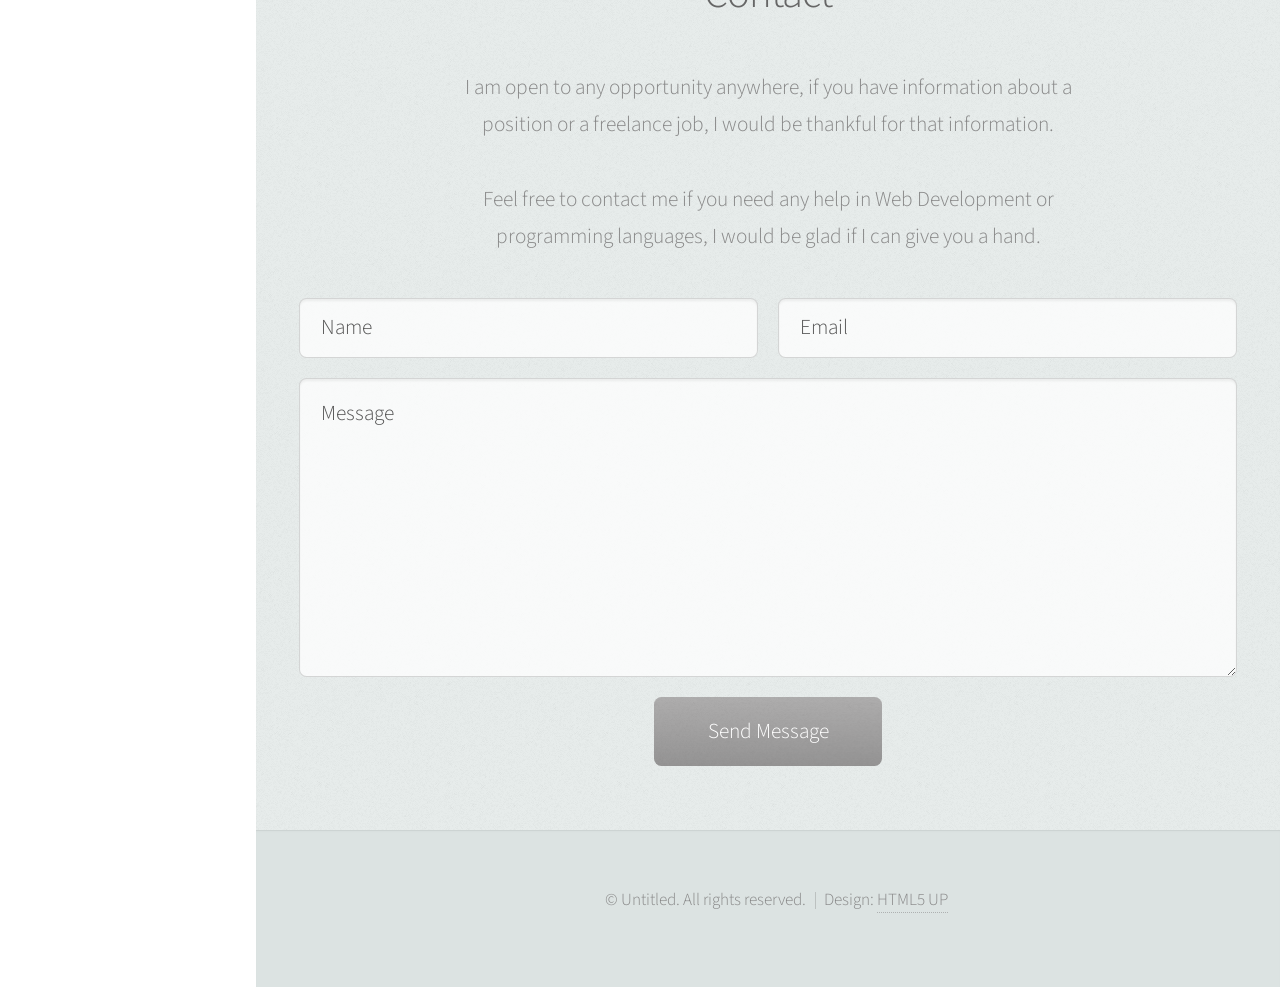
==== commit 6b8dafc3: "Update index.html" ====
--- a/index.html
+++ b/index.html
@@ -34,7 +34,7 @@
 					<!-- Social Icons -->
 						<ul class="icons">
 							
-							<li><a href="https://github.com/jorle95/jorle95.github.io/" class="icon brands fa-github"><span class="label">Github</span></a></li>
+							<li><a href="https://github.com/jorle95/" class="icon brands fa-github"><span class="label">Github</span></a></li>
 							<li><a href="https://www.linkedin.com/in/jmartinezy/" class="icon brands fa-linkedin"><span class="label">LinkedIn</span></a></li>
 						</ul>
 				</div>
@@ -86,12 +86,12 @@
 
 							<p>I have made some projects in different programming languages and frameworks 
 								like Python (Flask), Java, JavaScript (React and JQuery) and PHP (Laravel) 
-								together with HTML and CSS using Bootstrap or other frameworks which can help with styling</p>
+								together with HTML and CSS using Bootstrap or other frameworks which can help with styling.</p>
 
 							<div class="row">
 								<div class="col-4 col-12-mobile">
 									<article class="item">
-										<a href="https://github.com/" class="image fit"><img src="images/2.PNG" alt="cakes and login information" /></a>
+										<a href="https://jorle95.github.io/Cafeteria_Brioche/" class="image fit"><img src="images/2.PNG" alt="cakes and login information" /></a>
 										<header>
 											<h3>Brioche coffee shop</h3>
 										</header>
@@ -99,9 +99,9 @@
 								</div>
 								<div class="col-4 col-12-mobile">
 									<article class="item">
-										<a href="https://github.com/" class="image fit"><img src="images/3.2.PNG" alt="Table for inventory" /></a>
+										<a href="https://jorle95.github.io/Colegio_AppEscritorio" class="image fit"><img src="https://github.com/jorle95/Colegio_AppEscritorio/blob/main/Imagenes/Captura1.PNG" alt="Table for inventory" /></a>
 										<header>
-											<h3>Inventory management</h3>
+											<h3>Colegio App</h3>
 										</header>
 									</article>
 								</div>
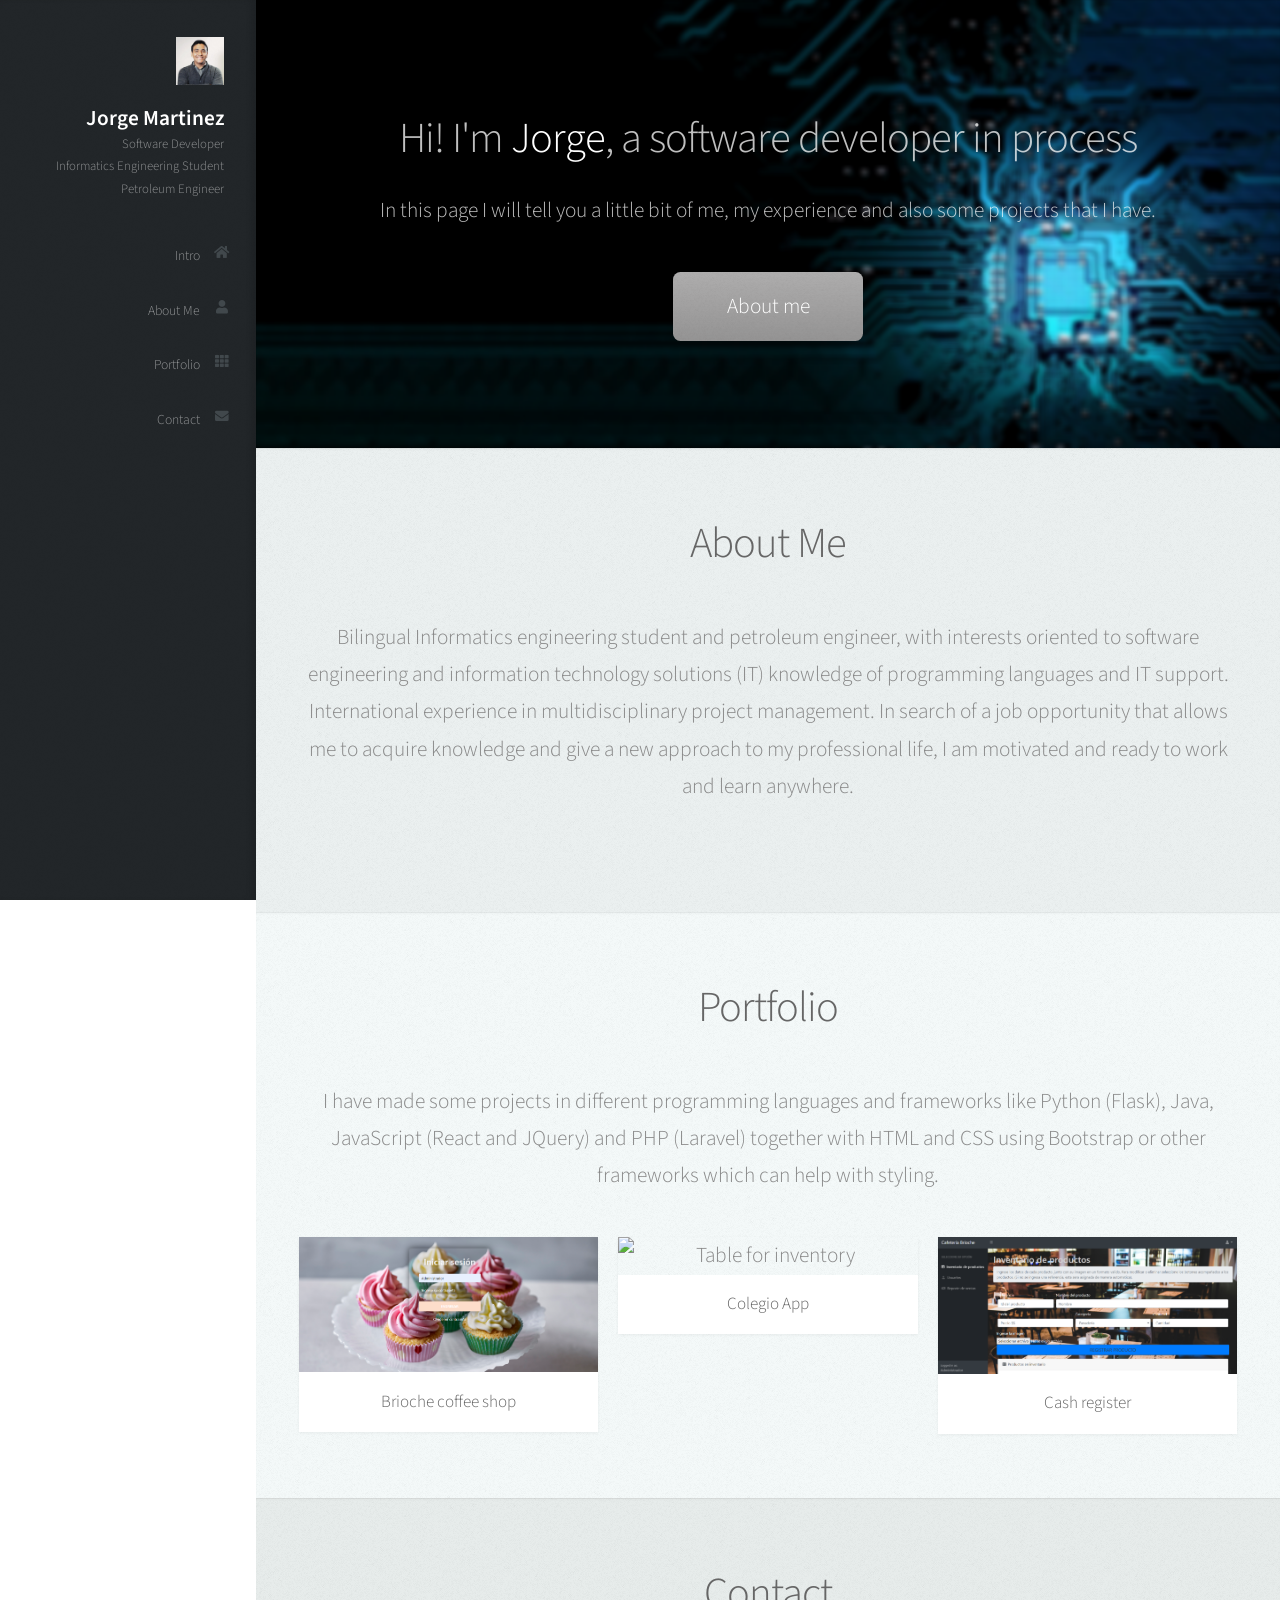
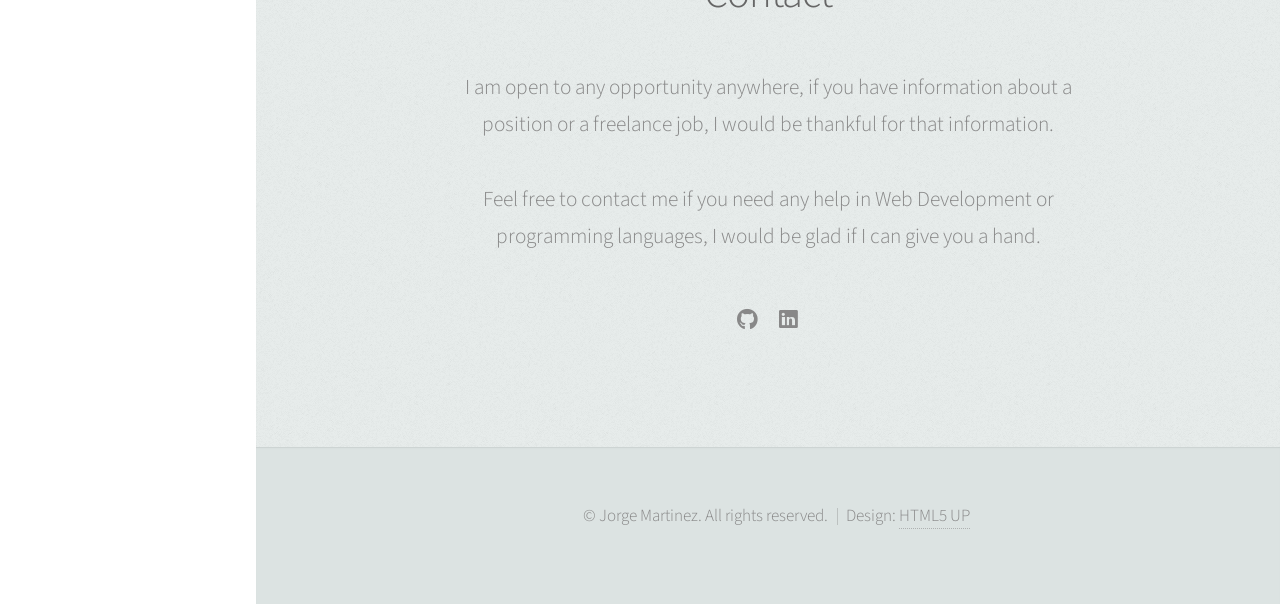
==== commit 3548c6dd: "Update index.html" ====
--- a/index.html
+++ b/index.html
@@ -27,16 +27,6 @@
 							</ul>
 						</nav>
 
-				</div>
-
-				<div class="bottom">
-
-					<!-- Social Icons -->
-						<ul class="icons">
-							
-							<li><a href="https://github.com/jorle95/" class="icon brands fa-github"><span class="label">Github</span></a></li>
-							<li><a href="https://www.linkedin.com/in/jmartinezy/" class="icon brands fa-linkedin"><span class="label">LinkedIn</span></a></li>
-						</ul>
 				</div>
 			</div>
 
@@ -130,18 +120,16 @@
 								Feel free to contact me if you need any help in Web Development 
 								or  <br>  programming languages, I would be glad if I can give you a hand.</p>
 
-							<form method="post" action="#">
-								<div class="row">
-									<div class="col-6 col-12-mobile"><input type="text" name="name" placeholder="Name" /></div>
-									<div class="col-6 col-12-mobile"><input type="text" name="email" placeholder="Email" /></div>
-									<div class="col-12">
-										<textarea name="message" placeholder="Message"></textarea>
-									</div>
-									<div class="col-12">
-										<input type="submit" value="Send Message" />
-									</div>
-								</div>
-							</form>
+							
+							<div class="bottom">
+
+								<!-- Social Icons -->
+									<ul class="icons">
+
+										<li><a href="https://github.com/jorle95/" class="icon brands fa-github"><span class="label">Github</span></a></li>
+										<li><a href="https://www.linkedin.com/in/jmartinezy/" class="icon brands fa-linkedin"><span class="label">LinkedIn</span></a></li>
+									</ul>
+							</div>
 
 						</div>
 					</section>
@@ -153,7 +141,7 @@
 
 				<!-- Copyright -->
 					<ul class="copyright">
-						<li>&copy; Untitled. All rights reserved.</li><li>Design: <a href="http://html5up.net">HTML5 UP</a></li>
+						<li>&copy; Jorge Martinez. All rights reserved.</li><li>Design: <a href="http://html5up.net">HTML5 UP</a></li>
 					</ul>
 
 			</div>
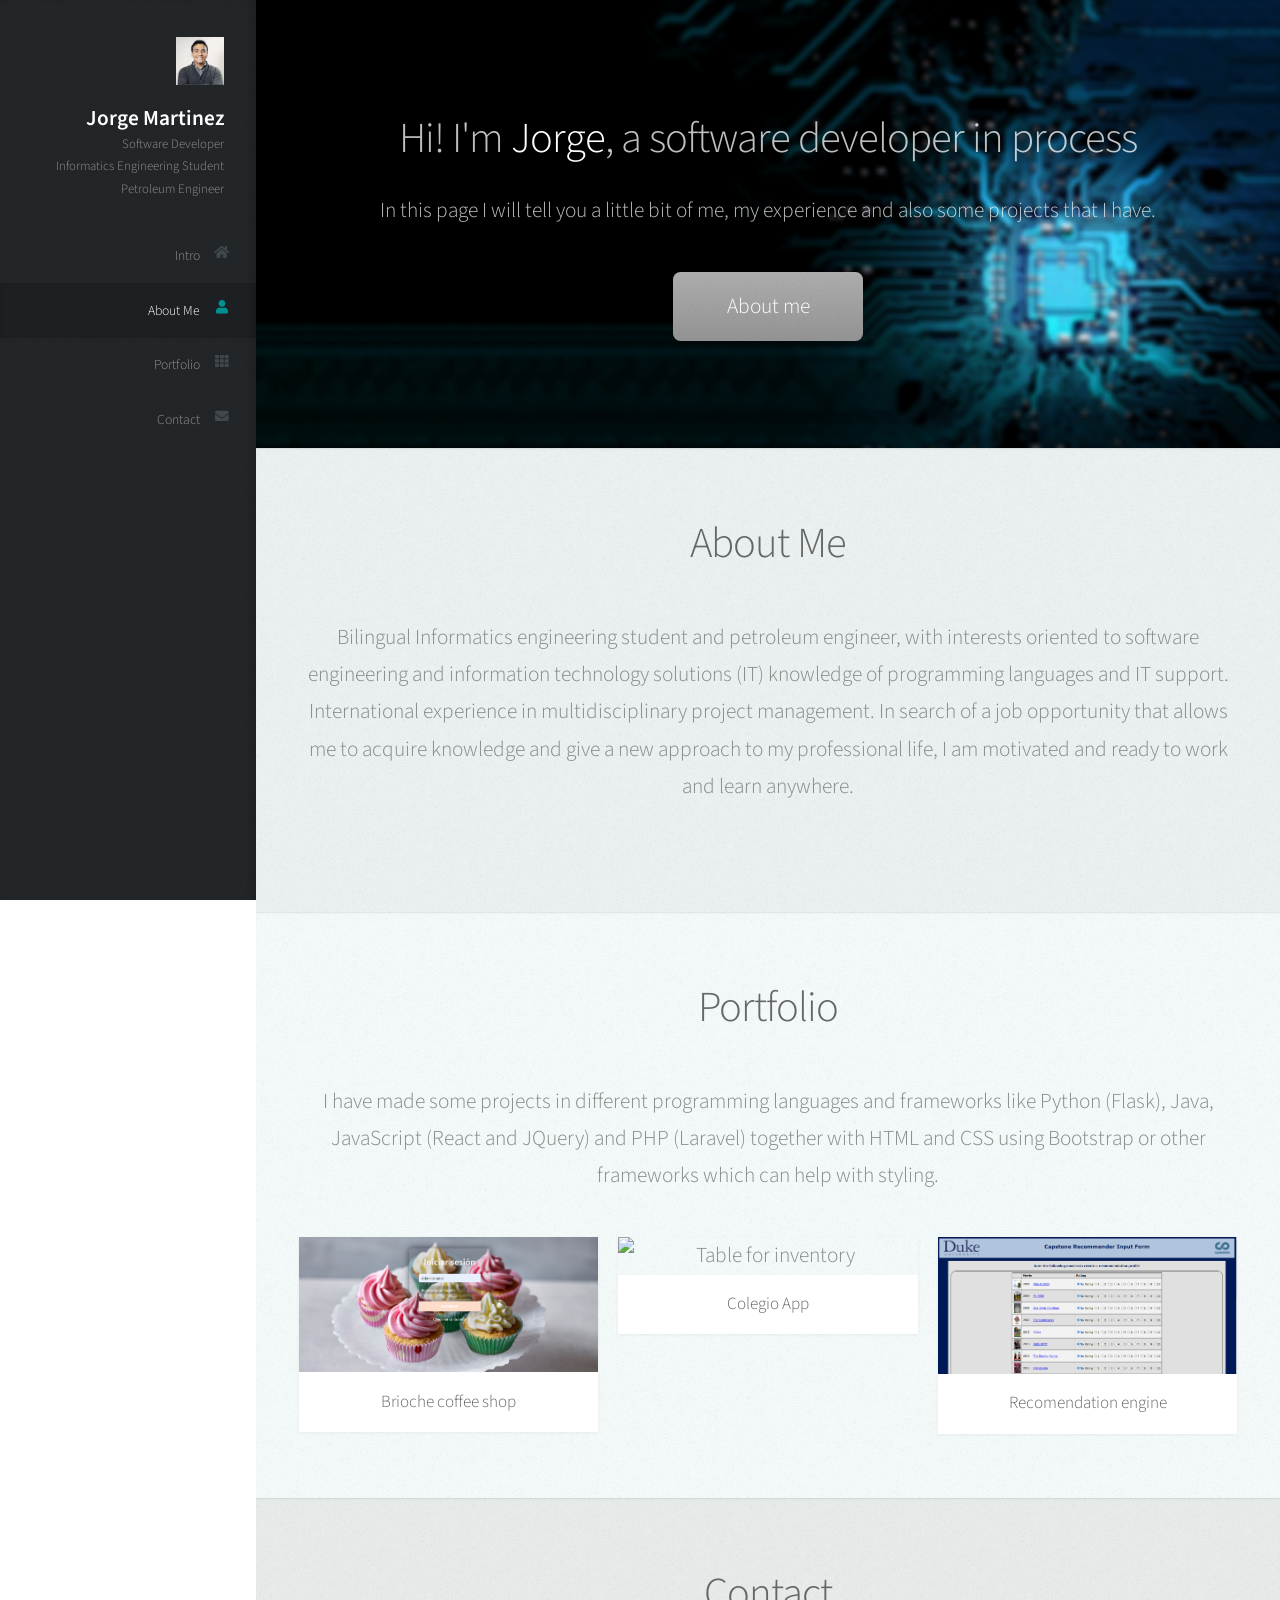
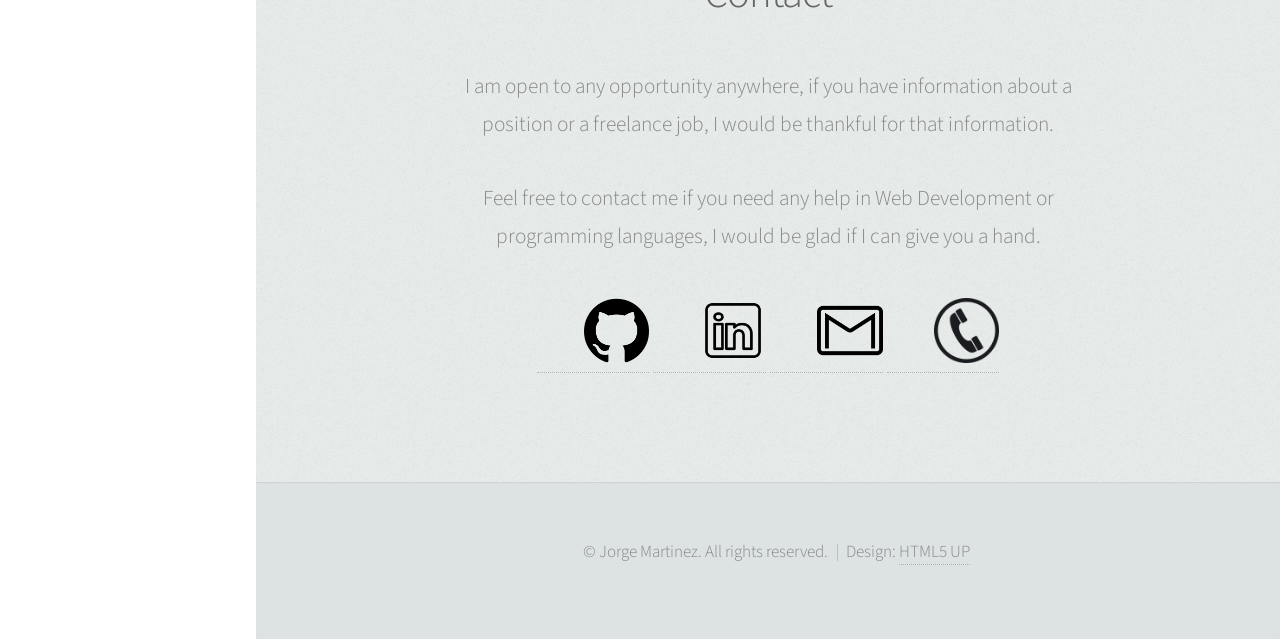
==== commit 5ca58bf3: "Cambios en portafolio[C" ====
--- a/index.html
+++ b/index.html
@@ -5,6 +5,7 @@
 		<meta charset="utf-8" />
 		<meta name="viewport" content="width=device-width, initial-scale=1, user-scalable=no" />
 		<link rel="stylesheet" href="assets/css/main.css" />
+		<link rel="shortcut icon" href="images/favicon.ico">
 	</head>
 	<body class="is-preload">
 			<div id="header">
@@ -89,7 +90,7 @@
 								</div>
 								<div class="col-4 col-12-mobile">
 									<article class="item">
-										<a href="https://jorle95.github.io/Colegio_AppEscritorio" class="image fit"><img src="https://github.com/jorle95/Colegio_AppEscritorio/blob/main/Imagenes/Captura1.PNG" alt="Table for inventory" /></a>
+										<a href="https://jorle95.github.io/Colegio_AppEscritorio" class="image fit"><img src="https://raw.githubusercontent.com/jorle95/Colegio_AppEscritorio/main/Imagenes/Captura1.PNG" alt="Table for inventory" /></a>
 										<header>
 											<h3>Colegio App</h3>
 										</header>
@@ -97,9 +98,9 @@
 								</div>
 								<div class="col-4 col-12-mobile">
 									<article class="item">
-										<a href="https://github.com/" class="image fit"><img src="images/3.1.PNG" alt="Cash register with tables" /></a>
+										<a href="https://www.dukelearntoprogram.com//capstone/recommender.php?id=10rHitIb8WBwFd" class="image fit"><img src="images/duke.PNG" alt="Cash register with tables" /></a>
 										<header>
-											<h3>Cash register</h3>
+											<h3>Recomendation engine</h3>
 										</header>
 									</article>
 								</div>
@@ -119,17 +120,11 @@
 								about a <br>position or a freelance job, I would be thankful for that information. <br>  <br> 
 								Feel free to contact me if you need any help in Web Development 
 								or  <br>  programming languages, I would be glad if I can give you a hand.</p>
-
 							
-							<div class="bottom">
-
-								<!-- Social Icons -->
-									<ul class="icons">
-
-										<li><a href="https://github.com/jorle95/" class="icon brands fa-github"><span class="label">Github</span></a></li>
-										<li><a href="https://www.linkedin.com/in/jmartinezy/" class="icon brands fa-linkedin"><span class="label">LinkedIn</span></a></li>
-									</ul>
-							</div>
+							<p><a href="https://github.com/jorle95"><img src="images/git.png" id="imagen1"></a>
+								<a href="https://www.linkedin.com/in/jmartinezy/"><img src="images/lkn.png" id="imagen1"></a>
+								<a href="#contact"><img src="images/mail.png" id="imagen1" onclick=email()></a>
+								<a href="#contact"><img src="images/tel.png" id="imagen1" onclick=number()></a></p>
 
 						</div>
 					</section>
--- a/assets/css/main.css
+++ b/assets/css/main.css
@@ -2099,6 +2099,11 @@
 		margin: 1.75em 1.5em 1.5em 1.5em;
 		min-height: 48px;
 		cursor: default;
+	}
+
+	#imagen1 {
+		width: 12%;
+		padding-left: 5%;
 	}
 
 		#logo h1 {
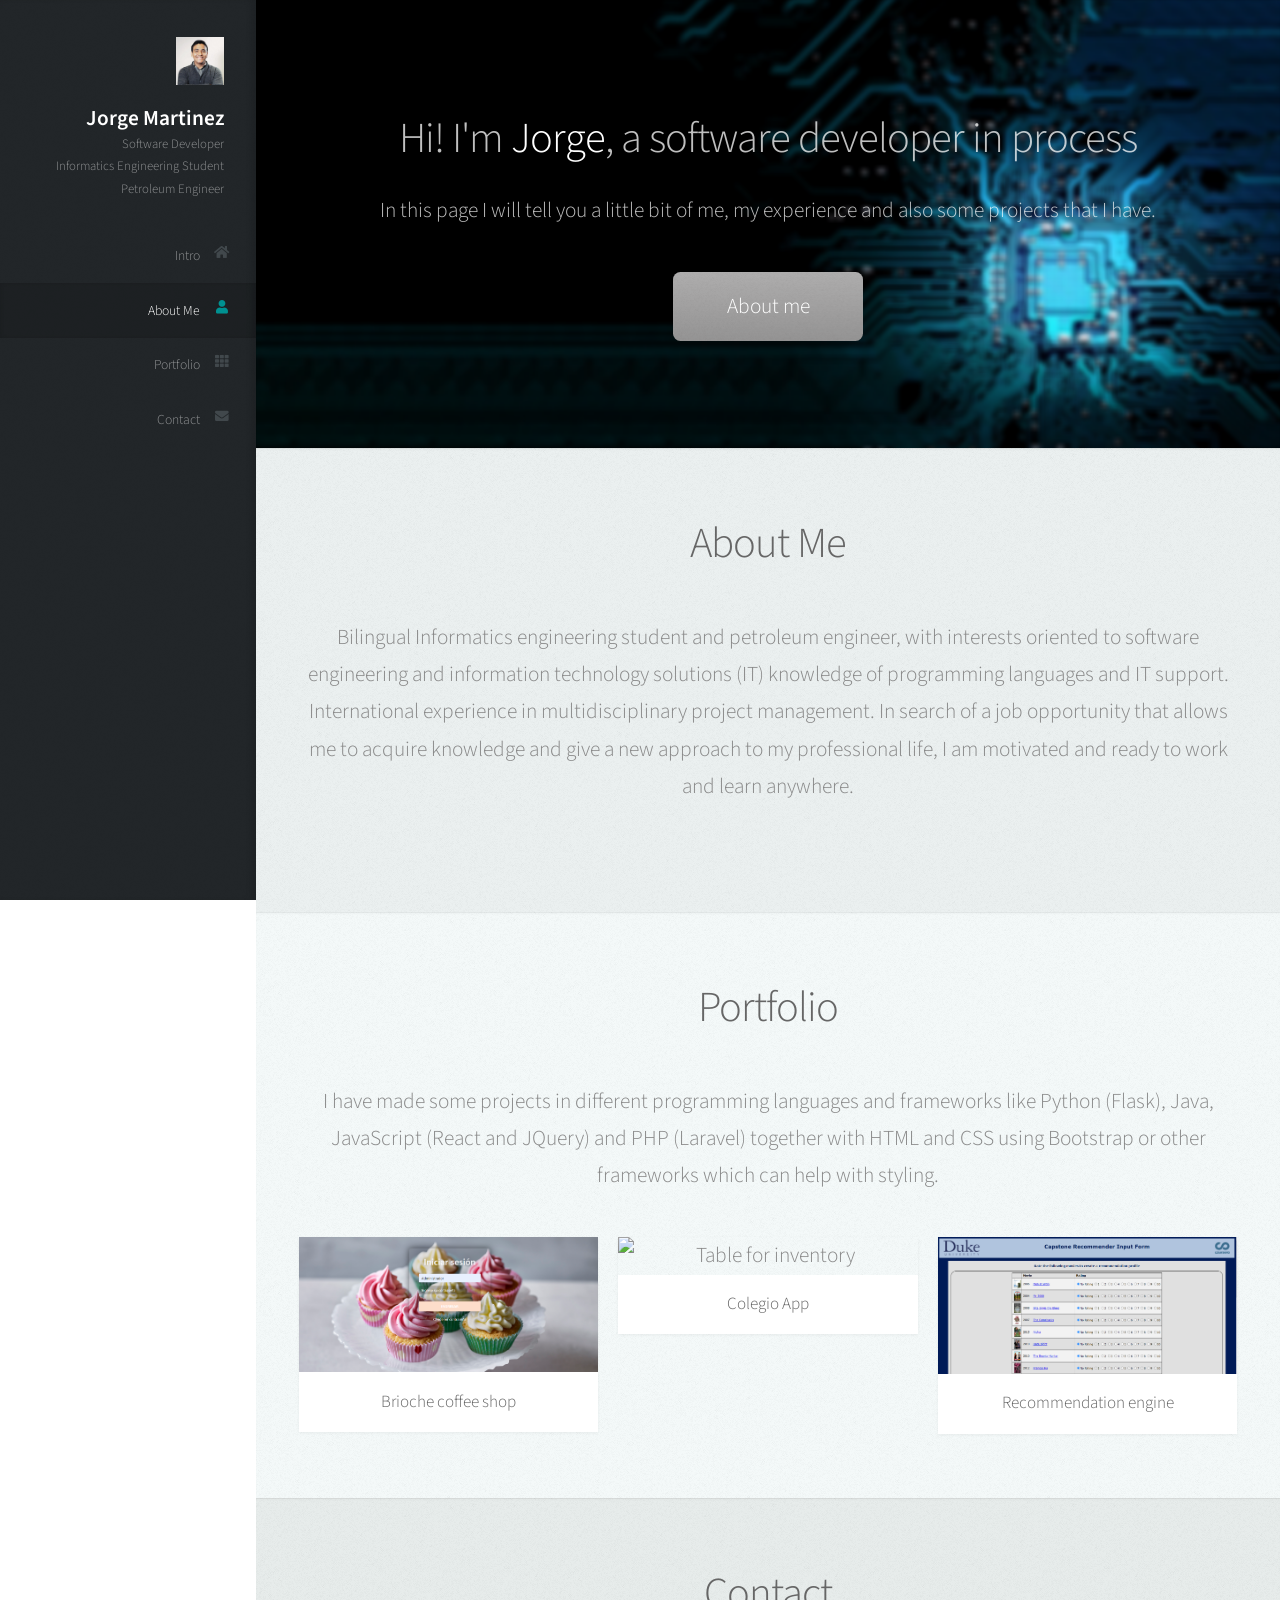
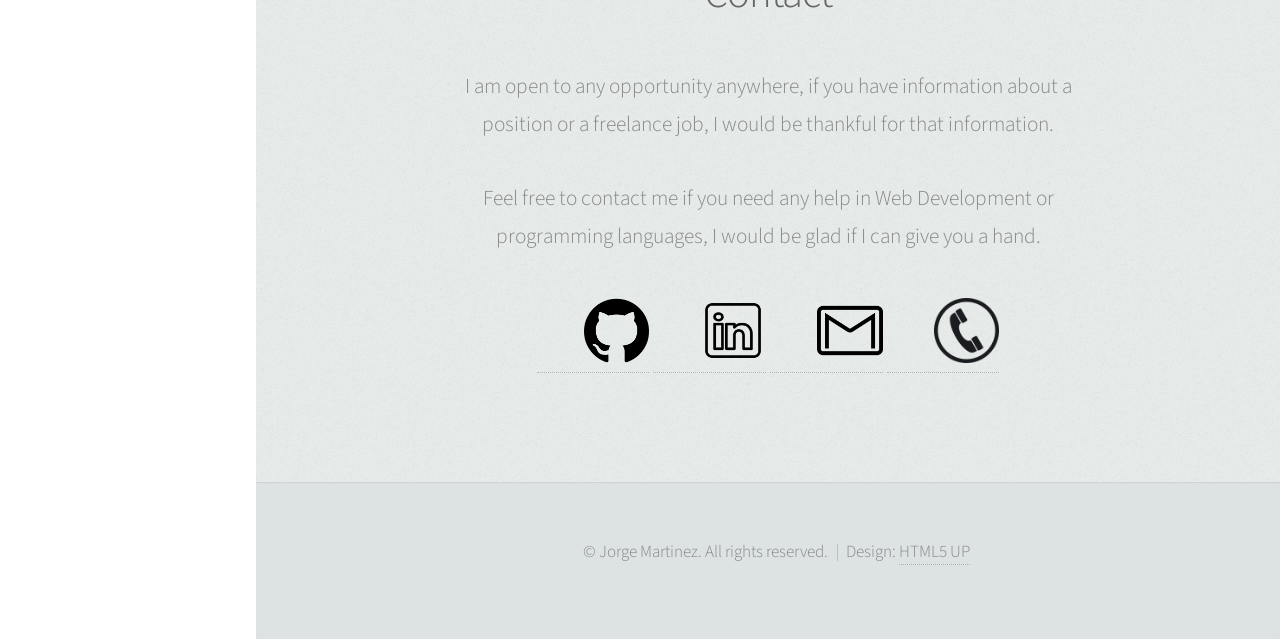
==== commit 9187ee1c: "Update index.html" ====
--- a/index.html
+++ b/index.html
@@ -100,7 +100,7 @@
 									<article class="item">
 										<a href="https://www.dukelearntoprogram.com//capstone/recommender.php?id=10rHitIb8WBwFd" class="image fit"><img src="images/duke.PNG" alt="Cash register with tables" /></a>
 										<header>
-											<h3>Recomendation engine</h3>
+											<h3>Recommendation engine</h3>
 										</header>
 									</article>
 								</div>
